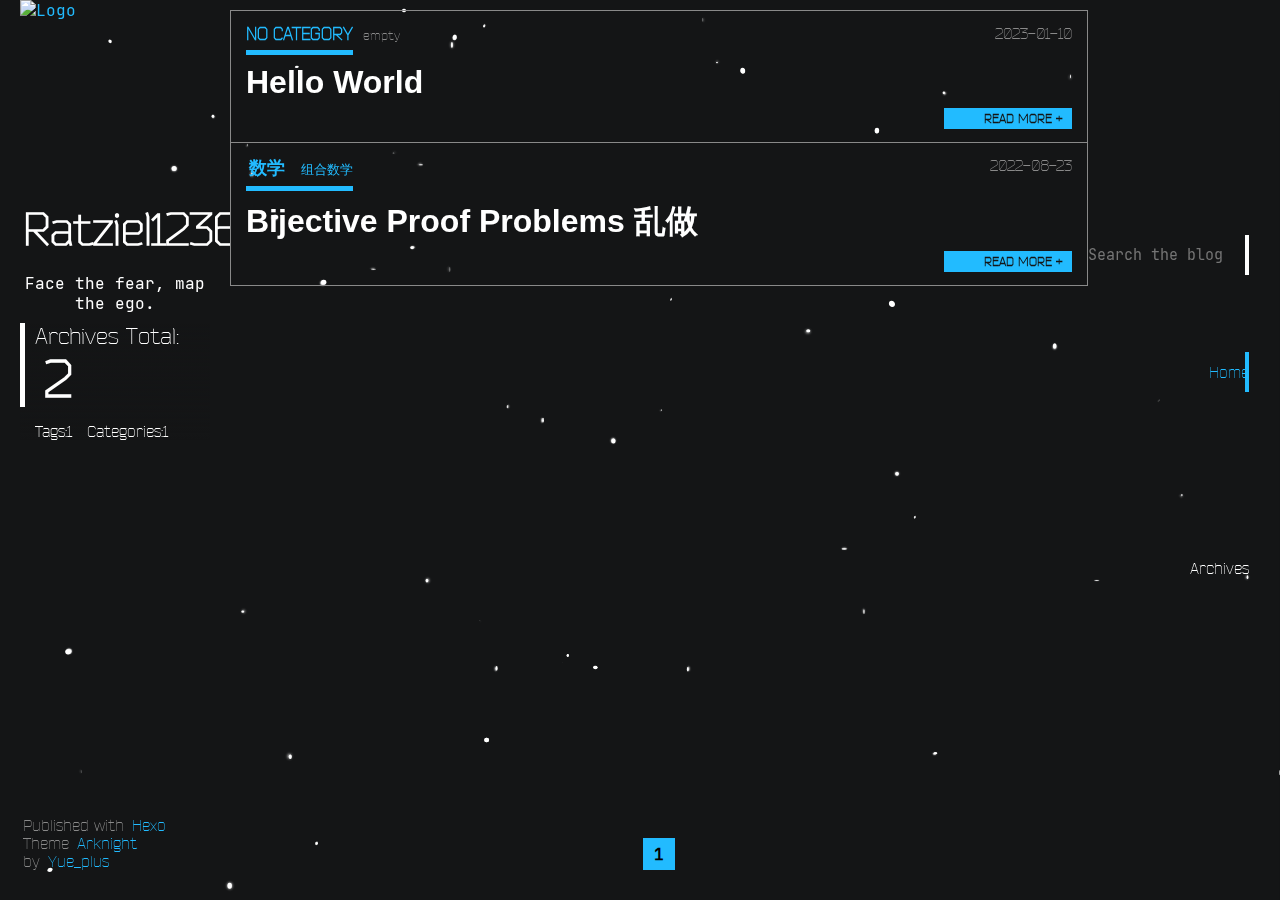
==== index.html @ 7f1cd1ca "Site updated: 2023-01-13 13:35:27" ====
<!DOCTYPE html><html lang="zh"><head><meta charset="UTF-8"><meta name="viewport" content="width=device-width, initial-scale=1.0"><title>『愿您找到那可能性之光。』 | World Slit</title><script>var config = {"root":"/","search":{"preload":false,"activeHolder":"Enter here","blurHolder":"Search the blog","noResult":"Data \"$0\" not found"},"code":{"codeInfo":"$0 - $1 lines","copy":"copy","copyFinish":"copied","expand":"expand"}}</script><link rel="stylesheet" href="https://unpkg.com/@waline/client@v2/dist/waline.css"><script src="//unpkg.com/mermaid@9.2.2/dist/mermaid.min.js"></script><script>mermaid.initialize({
 startOnLoad: true
 , theme: 'dark'
});</script><script src="//cdnjs.cloudflare.com/ajax/libs/mathjax/2.6.1/MathJax.js"></script><script>MathJax.Hub.Config({
 menuSettings: {
   zoom: "None"
 },
 showMathMenu: false,
 jax: ["input/TeX","output/CommonHTML"],
 extensions: ["tex2jax.js"],
 TeX: {
   extensions: ["AMSmath.js","AMSsymbols.js"],
   equationNumbers: {
     autoNumber: "AMS"
   }
 },
 tex2jax: {
   inlineMath: [["\\(", "\\)"]],
   displayMath: [["\\[", "\\]"]]
 }
});</script><link rel="stylesheet" href="/css/arknights.css"><link rel="stylesheet" href="//unpkg.com/@highlightjs/cdn-assets@11.6.0/styles/atom-one-dark-reasonable.min.css"><style>@font-face {
 font-family: BenderLight;
 src: local('Bender'), url("/font/BenderLight.ttf");
}
@font-face {
 font-family: 'JetBrains Mono';
 src: local('JetBrains Mono'), url('/font/JetBrainsMono-Regular.woff2') format('woff2');
}</style><meta name="generator" content="Hexo 5.4.2"><link rel="alternate" href="/atom.xml" title="World Slit" type="application/atom+xml">
</head><body style="background-image:url(https://ak.hypergryph.com/assets/index/images/ak/pc/bk.jpg);"><main><header class="closed"><nav><div class="navBtn hide"><i class="navBtnIcon"><span class="navBtnIconBar"></span><span class="navBtnIconBar"></span><span class="navBtnIconBar"></span></i></div><ol class="navContent"><li class="navItem" id="search-header"><span class="navItemTitle"><input autocomplete="off" autocorrect="off" autocapitalize="none" placeholder="Search the blog" spellcheck="false" maxlength="50" type="text" id="search-input"></span></li><li class="navItem"><a class="navBlock" href="/"><span class="navItemTitle">Home</span></a></li><li class="navItem" matchdata="categories,tags"><a class="navBlock" href="/archives/"><span class="navItemTitle">Archives</span></a></li></ol></nav><div class="search-popup"><div id="search-result"></div></div></header><article><div class="posts"><a class="recent-post" href="/2023/01/10/hello-world/"><div class="recent-info"><span class="categories"><span>NO CATEGORY</span></span><span class="tags"><span>empty</span></span><time datetime="2023-01-10T08:32:57.945Z">2023-01-10</time></div><h1 class="recent-title">Hello World</h1><div class="recent-excerpt"></div><span class="read-more">READ MORE +</span></a><a class="recent-post" href="/2022/08/23/Bijective-Proof-Problems-%E4%B9%B1%E5%81%9A/"><div class="recent-info"><span class="categories"><object><a href="/categories/%E6%95%B0%E5%AD%A6/">数学</a></object></span><span class="tags"><object><a href="/tags/%E7%BB%84%E5%90%88%E6%95%B0%E5%AD%A6/">组合数学</a></object></span><time datetime="2022-08-23T03:18:59.000Z">2022-08-23</time></div><h1 class="recent-title">Bijective Proof Problems 乱做</h1><div class="recent-excerpt"></div><span class="read-more">READ MORE +</span></a></div><div id="paginator"><span class="page-number current">1</span></div></article><aside><div id="aside-top"><div id="about"><a href="/" id="logo"><img src="https://ak.hypergryph.com/assets/index/images/ak/pc/faction/4.png" alt="Logo"></a><h1 id="Dr"><a href="/">Ratziel1236</a></h1><div id="description"><p>Face the fear, map the ego.</p></div></div><div id="aside-block"><section id="total"><a id="total-archives" href="/archives"><span class="total-title">Archives Total:</span><span class="total-number">2</span></a><div id="total-tags"><span class="total-title">Tags:</span><span class="total-number">1</span></div><div id="total-categories"><span class="total-title">Categories:</span><span class="total-number">1</span></div></section></div></div><footer><nobr>Published with <a target="_blank" rel="noopener" href="http://hexo.io">Hexo</a></nobr><wbr><nobr> Theme <a target="_blank" rel="noopener" href="https://github.com/Yue-plus/hexo-theme-arknights">Arknight</a></nobr><wbr><nobr>by <a target="_blank" rel="noopener" href="https://github.com/Yue-plus">Yue_plus</a></nobr></footer></aside></main><canvas id="canvas-dust"></canvas><script src="/js/search.js"></script><script type="module">import { init } from 'https://unpkg.com/@waline/client@v2/dist/waline.mjs';
init({
    el: '#waline',
    serverURL: 'https://waline-test-ok7zvxoc4-ratziel1236.vercel.app',
  });</script><script class="pjax-js">reset=_=>{code.findCode();mermaid.init(undefined, ('.mermaid'));}</script><script src="/js/arknights.js"></script><script>window.addEventListener("load",()=>{reset()})</script></body></html>
---- css/arknights.css ----
aside {
  scrollbar-width: none;
  height: 100vh;
  position: sticky;
  display: flex;
  flex-direction: column;
  justify-content: space-between;
  align-content: stretch;
  overflow-y: auto;
  overflow-x: hidden;
  color: #fff;
  padding: 0 20px;
}
aside::-webkit-scrollbar {
  display: none;
}
aside::-ms-scrollbar {
  display: none;
}
aside h1 {
  font-family: BenderLight, sans-serif;
  margin-top: 0;
}
aside footer {
  color: #898989;
  padding: 0 3px 30px 3px;
  font-family: BenderLight;
}
#logo {
  user-select: none;
  width: 100%;
  height: 5px;
  display: inline-block;
  margin-bottom: 100%;
  padding: 0;
}
#logo img {
  width: 100%;
}
#Dr {
  text-align: center;
}
#Dr a {
  color: #fff;
}
#total {
  margin: 10px 0;
  font-family: BenderLight;
}
#total div {
  display: inline-block;
}
#total-archives {
  color: #fff;
  box-sizing: border-box;
  width: 100%;
  border-left: 5px solid #fff;
  padding: 0 0 0 10px;
  display: inline-block;
  transition: 1s;
}
#total-archives .total-title {
  font-size: 23px;
  display: block;
}
#total-archives .total-number {
  font-weight: bolder;
  font-size: 52px;
  padding: 0 10px;
  transition: 0.8s;
}
@media (min-width: 769px) {
  #total-archives:hover {
    border-color: #2bf;
    background-color: rgba(255,255,255,0.1);
  }
  #total-archives:hover .total-number {
    color: #2bf;
  }
}
#total-tags,
#total-categories {
  margin: 15px 0 0 15px;
}
#aside-block {
  margin-top: 10px;
  background: linear-gradient(rgba(20,21,22,0.8), rgba(0,0,0,0));
}
#aside-block #total-archives .total-number {
  letter-spacing: 2px;
}
@media (min-width: 769px) {
  #aside-block:hover h1 {
    background-color: #2bf;
  }
}
#aside-block h1 {
  transition: 1s;
  color: #000;
  background-color: #fff;
  margin: 0;
  padding: 0 10px;
  font-size: medium;
}
#description p {
  margin: unset;
  text-align: center;
}
html,
body,
a,
button,
input,
textarea {
  cursor: url("[data-uri]") 3 3, default;
}
html,
body {
  position: static;
}
#cursor-outer {
  z-index: 65536;
  position: fixed;
  transform: translate3d(-50%, -50%, 0px);
  height: 36px;
  width: 36px;
  border: 1px solid #ccc;
  border-radius: 50%;
  pointer-events: none;
  transition: background-color 0.3s, width 0.3s, height 0.3s;
}
#cursor-effect {
  z-index: 65535;
  position: fixed;
  transform: translate3d(-50%, -50%, 0px) scale(0);
  height: 80px;
  width: 80px;
  border: 4px solid #ccc;
  border-radius: 50%;
  opacity: 0;
  pointer-events: none;
}
main {
  -ms-scrollbar-base-color: rgba(255,238,34,0.267);
  -ms-scrollbar-track-color: rgba(255,238,34,0.133);
  scrollbar-color: #fe2 #69620a;
  scrollbar-width: thin;
  scrollbar-gutter: stable;
}
@media (min-width: 769px) {
  ::-webkit-scrollbar {
    width: 6px;
    height: 6px;
  }
  ::-webkit-scrollbar-thumb {
    background-color: rgba(255,238,34,0.267);
    border-radius: 0.25em;
  }
  ::-webkit-scrollbar-track {
    background-color: rgba(255,238,34,0.133);
  }
  ::-webkit-scrollbar-thumb:hover {
    background-color: rgba(255,238,34,0.667);
  }
  ::-webkit-scrollbar-thumb:window-inactive {
    background-color: rgba(255,238,34,0.133);
  }
}
body {
  margin: 0;
  color: #c4c4c4;
  background-color: #141516;
  background-attachment: fixed;
  background-position: 50% 0;
  background-repeat: no-repeat;
  background-size: cover;
  font-family: "JetBrains Mono", 'Microsoft YaHei', '\5b8b\4f53', sans-serif;
}
h1,
h2,
h3,
h4,
h5,
h6 {
  color: #fff;
  margin-block-start: 0.33em;
  margin-block-end: 0.23em;
  padding-top: 0.2em;
  padding-bottom: 0.2em;
}
#post-content h1,
#post-content h2,
#post-content h3,
#post-content h4,
#post-content h5,
#post-content h6 {
  border-bottom: rgba(137,137,137,0.4) solid 1px;
  display: flex;
}
#post-content h1 {
  font-size: 1.75em;
}
#post-content h2 {
  font-size: 1.6em;
}
#post-content h3 {
  font-size: 1.45em;
}
#post-content h4 {
  font-size: 1.3em;
}
#post-content h5 {
  font-size: 1.15em;
}
#post-content h6 {
  font-size: 1em;
}
p {
  overflow: visiable;
}
a {
  text-decoration: none;
}
a,
:is(strong,
em)>a {
  color: #2bf;
  padding: 0 3px;
  transition: color 0.3s, background-color 0.3s, line-height 0.3s, padding 0.3s, border 0.3s, opacity 0.3s;
}
@media (min-width: 769px) {
  a:hover,
  :is(strong:hover,
  em)>a:hover {
    color: #000;
    background-color: #2bf;
  }
  a:active,
  :is(strong:active,
  em)>a:active {
    color: #000;
    background-color: #fe2;
  }
}
time {
  font-family: BenderLight;
}
code,
pre {
  font-family: "JetBrains Mono";
}
code {
  margin: 0 !important;
  background-color: rgba(255,255,255,0.1);
  padding: 0 3px !important;
}
pre {
  margin: 6px 0;
  background-color: transparent;
}
kbd {
  color: #000;
  background-color: #fe2;
  box-shadow: 0 0.12em #ba2;
  margin: 0 2px;
  border-radius: 2px;
  padding: 0 3px;
  font-family: "JetBrains Mono";
}
em {
  font-family: Times, "Times New Roman", 'FangSong', 'SimSun', serif;
}
strong em,
em strong {
  font-family: "JetBrains Mono", 'Microsoft YaHei', '\5b8b\4f53', sans-serif;
}
:not(a)>:is(strong,
em) {
  color: #fff;
}
:not(a)>:is(strong em,
em strong) {
  color: #c0392b;
}
blockquote {
  border-left: #2bf solid 5px;
  padding: 3px 20px;
  background-color: rgba(255,255,255,0.05);
  transition: 0.3s;
}
blockquote blockquote {
  margin: 0;
  padding-right: 0;
}
blockquote:hover {
  background-color: rgba(255,255,255,0.1);
}
ol {
  overflow: auto;
}
li {
  margin-block-start: 0.2em;
  margin-block-end: 0.2em;
}
li blockquote {
  margin: 0;
  padding-right: 0;
}
table {
  border: 0;
  border-collapse: collapse;
}
table th {
  color: #000;
  background-color: #fff;
  border: #fff solid 1px;
  padding: 0 10px;
}
table td {
  padding: 0px 8px;
  border: #2bf solid 1px;
}
table td:hover {
  background-color: rgba(34,187,255,0.1);
}
input {
  cursor: url("[data-uri]") 3 3, text;
  user-select: none;
  font-family: "JetBrains Mono", 'Microsoft YaHei', '\5b8b\4f53', sans-serif;
}
.text-title,
.text-content {
  height: 18px;
  line-height: 18px;
  color: #000;
  padding: 0 5px;
  font-size: small;
  font-family: sans-serif;
  display: inline-block;
}
.text-title {
  background-color: #2bf;
}
.text-content {
  margin: 0 10px 0 0;
  padding: 0 28px 0 5px;
  background-color: #fff;
}
.gutter pre {
  margin: 6px 0;
  padding-top: 5px;
}
.code pre {
  margin: 6px 0;
}
.hljs span {
  line-height: 0;
}
.code-icon {
  display: inline-block;
  width: 20px;
  height: 20px;
}
.code-icon::before {
  content: '>';
  margin: 5px;
}
.highlight.open .code-box {
  transition: 0.5s cubic-bezier(0.5, 0, 1, 0);
  max-height: 10000px;
}
.highlight.open .code-header .code-space {
  display: none;
}
.highlight.open .code-header .code-icon {
  transform: rotate(90deg);
  transition: transform 0.2s ease;
}
.highlight.fold .code-box {
  transition: 0.5s cubic-bezier(0, 1, 0, 1) -0.1s;
  max-height: 0;
}
.highlight.fold .code-header .code-copy {
  display: none;
}
.highlight.fold .code-header .code-icon {
  transition: transform 0.2s ease;
}
.highlight {
  margin: 1em 10px;
  overflow-x: hidden;
}
.code-box {
  overflow-y: hidden;
  max-height: 0;
}
.code-header {
  user-select: none;
  background-color: rgba(255,255,255,0.2);
  display: flex;
  justify-content: space-between;
}
.code-header .code-title {
  color: #fff;
  margin: 7px 8px;
}
.code-header .code-header-tail {
  align-self: center;
}
.code-header .code-header-tail .code-space {
  line-height: 35px;
  padding-right: 14px;
  font-size: 12px;
}
.code-header .code-header-tail .code-copy {
  margin: 0px 4px;
  padding: 7px 9px;
  display: inline-block;
  line-height: 1;
  text-decoration: none;
  white-space: nowrap;
  border: 1px solid #fff;
  border-radius: 5px;
  background-color: rgba(255,255,255,0.05);
  color: #fff;
  outline: none;
  font-size: 0.75em;
}
@media (min-width: 769px) {
  .code-header .code-header-tail .code-copy:hover {
    border: 1px solid #fe2;
    color: #fe2;
    transition: 0.3s;
  }
}
@media (max-width: 768px) {
  .code-header .code-header-tail .code-copy:active {
    border: 1px solid #fe2;
    color: #fe2;
    transition: 0.3s;
  }
}
.code-header .code-header-tail .copied {
  border: 1px solid #fe2;
  color: #fe2;
  transition: 0.3s;
}
table td {
  border: 0;
}
table code {
  padding: 0 8px 5px 8px;
  background-color: transparent !important;
}
table .gutter {
  position: sticky;
  color: #000;
  text-align: right;
  background-color: #2bf;
  left: 0;
  padding: 0 8px 5px 8px;
}
table .gutter,
table .gutter pre,
table .gutter span {
  user-select: none;
  pointer-events: none;
}
table .code {
  width: 100%;
  background-color: rgba(255,255,255,0.05);
  transition: 0.3s;
}
@media (min-width: 769px) {
  table .code:hover {
    background-color: rgba(255,255,255,0.1);
  }
}
.mermaid {
  margin: 10px 0;
  padding: 10px;
  text-align: center;
}
header {
  pointer-events: none;
  top: 0;
  z-index: 15;
  height: 100%;
  font-family: BenderLight;
  display: inline;
  position: sticky;
}
@media (max-width: 1023px) {
  :not(.up,
  .moving)>header {
    clip-path: polygon(0 0, 0 100%, 100% 100%, 100% 0);
  }
}
nav {
  position: relative;
  height: 100%;
  white-space: nowrap;
  scroll-width: none;
  overflow: auto;
}
nav::-webkit-scrollbar {
  display: none;
}
nav::-ms-scrollbar {
  display: none;
}
nav li {
  display: block;
}
.navBlock {
  transition: unset;
  position: relative;
  height: 40px;
  line-height: 40px;
  padding: 0 12px;
  display: inline-block;
  padding: 4.857142857142857em 0;
  width: 100%;
}
.navBlock:active {
  background: unset;
}
.navBtn {
  transition: transform 0.3s;
  pointer-events: all;
  display: block;
  position: absolute;
  top: 1em;
  font-size: 2em;
  z-index: 10;
}
.navBtnIcon {
  z-index: 10;
  width: 1em;
  height: 1em;
  display: block;
  position: relative;
}
.navBtnIconBar {
  position: absolute;
  top: 50%;
  width: 1em;
  height: 0.1em;
  background-color: #d4d8dd;
  text-indent: 101%;
  white-space: nowrap;
  overflow: hidden;
  transition: transform ease-in-out 0.3s;
}
.navBtnIconBar:nth-child(1) {
  left: 0;
  transform: translate(0, -350%);
}
.navBtnIconBar:nth-child(2) {
  left: 0;
  transform: translate(0, -50%);
}
.navBtnIconBar:nth-child(3) {
  right: 0;
  transform: translate(0, 250%);
}
.expanded .navBtnIconBar:nth-child(1) {
  transform: translate(0, -50%) rotateZ(45deg) scaleX(0.5) translate(-50%);
}
.expanded .navBtnIconBar:nth-child(3) {
  transform: translate(0, -50%) rotateZ(45deg) scaleX(0.5) translate(50%);
}
.expanded .navBtnIconBar:nth-child(2) {
  transform: translate(0, -50%) rotateZ(-45deg);
}
.navContent {
  overflow: visible;
  margin: unset;
  min-height: 100%;
  height: fit-content;
  display: flex;
  flex-direction: column;
  justify-content: center;
  position: relative;
  padding: 0;
  box-sizing: border-box;
  pointer-events: all;
}
.navItem {
  overflow: visible;
  position: relative;
  margin: unset;
  transition: 0.6s;
}
@media (max-width: 1023px) {
  .navItem .navItemTitle::after {
    content: "";
    display: block;
    width: 100%;
    position: absolute;
  }
}
.navItem .navItemTitle {
  transition: 0.3s;
  width: 100%;
  overflow-wrap: break-word;
  white-space: normal;
  position: relative;
  display: block;
}
.active>:is(a,
.active .navBlock)>.navItemTitle,
.active>.navItemTitle {
  color: #2bf;
}
.active>:is(a::after,
.active .navBlock)>.navItemTitle::after,
.active>.navItemTitle::after {
  content: "";
  display: block;
  color: #2bf;
  border-color: #2bf;
  width: 100%;
  position: absolute;
  left: 0;
}
.navItemList {
  overflow: visible;
  display: none;
  top: 0;
  text-align: left;
  padding: 0;
}
.navItemList .navItem {
  min-width: max-content;
  box-sizing: border-box;
  margin: 0;
}
.navItemList .navItem a {
  min-width: max-content;
  padding: 0;
  display: block;
  width: 100%;
  line-height: 40px;
}
@media (max-width: 768px) {
  header {
    left: 0;
  }
  header .navContent {
    padding-left: 0;
  }
  .navItem {
    padding-left: 2.5em;
  }
}
@media (max-width: 1023px) {
  header {
    width: 428px;
    max-width: 100%;
    position: fixed;
  }
  nav {
    max-width: 428px;
    height: max-content;
    min-height: 100vh;
  }
  .navBtn {
    left: 1em;
  }
  .navContent {
    overflow-y: auto;
    transform: translateX(-100%);
    width: 100%;
    padding: 4.5em 2.5em 2em;
    transition: transform 0.6s;
    background-color: rgba(0,0,0,0.88);
    height: 100vh;
  }
  .navBlock {
    box-sizing: border-box;
    align-items: flex-end;
    padding: 2px 2em;
    border-bottom: 1px solid rgba(57,57,57,0.5);
    height: 100%;
  }
  .navBlock:hover {
    background-color: unset;
  }
  .navItemTitle {
    color: #fff;
    padding-bottom: 7px;
  }
  .navItemTitle::after {
    height: 0;
    border-bottom: 2px solid #fff;
    bottom: 0;
    right: 0;
  }
  .active>:is(a,
  .navBlock)>.navItemTitle::after {
    border-color: #2bf;
  }
  .expanded .navContent {
    transform: translateX(0%);
  }
  .navItemList {
    width: 100%;
  }
  .navItemList>.navItem {
    padding-left: 1em;
    width: calc(100% - 1em);
  }
  .navItemTitle:not(:only-child)::before {
    content: '>';
    margin: 0 5px;
  }
  .expanded>.navItemList,
  .expanded>.navBlock>.navItemList {
    margin-top: 6px;
    display: block;
  }
  .expanded>.navItemList>.navItemList,
  .expanded>.navBlock>.navItemList>.navItemList {
    box-sizing: border-box;
    display: inline-block;
    width: max-content;
    min-width: 100%;
    margin: 0;
  }
  .expanded>.navItemTitle:not(:only-child)::before,
  .expanded>.navBlock>.navItemTitle:not(:only-child)::before {
    content: '▽';
    color: #2bf;
  }
}
@media (min-width: 1024px) {
  header {
    width: 180px;
  }
  .navBtn {
    display: none;
  }
  .navBlock:hover {
    background-color: unset;
  }
  .navItemTitle {
    color: #fff;
  }
  .navItemTitle::after {
    height: 100%;
    top: 0;
    box-sizing: border-box;
  }
  .navItemList {
    width: max-content;
    min-width: 100px;
    position: absolute;
    background-color: #000;
  }
  .navItemList .navItem {
    width: 100%;
    padding: 0;
  }
  .navItemList .navItem .navItemTitle {
    box-sizing: border-box;
    color: #2bf;
  }
  .navItemList .navItem a:hover .navItemTitle {
    color: #000;
  }
  .navItemList .navItem:hover>.navItemTitle {
    background-color: #2bf;
    color: #000;
  }
  .navBlock:hover,
  .navItem:hover {
    display: block;
  }
  .navBlock:hover>.navItemList,
  .navItem:hover>.navItemList {
    box-sizing: border-box;
    display: inline-block;
    width: max-content;
    min-width: 100%;
    margin: 0;
  }
}
@media (min-width: 1440px) {
  header {
    width: 240px;
  }
  .navItem {
    width: 150px;
  }
}
@media (min-width: 1920px) {
  header {
    width: 310px;
  }
}
#canvas-dust {
  z-index: -65536;
  pointer-events: none;
  position: fixed;
  top: 0;
  left: 0;
}
@media (max-width: 1023px) {
  #search-header {
    transition: unset;
    width: calc(100% - 6.5em);
    max-width: 284px;
  }
  .search .navItem:not(#search-header) {
    transform: translateX(-100%);
  }
  .up #search-header,
  .up .search #search-header {
    width: 200px;
    animation: get-in-right 0.6s;
    transform: translateX(100vw);
    position: fixed;
    top: 0;
  }
  .up #search-header input,
  .up .search #search-header input {
    animation: none;
  }
  .up .search-popup,
  .up .search .search-popup {
    left: unset;
    transform: translateX(100%);
    top: 53px;
    height: calc(100vh - 53px);
    background-color: rgba(20,21,22,0.95);
  }
  .up .search-popup.open,
  .up .search .search-popup.open {
    transform: translateX(0);
  }
  .down.moving :not(.expanded)>nav>ol>#search-header {
    animation: get-out-up 0.6s -0.05s;
  }
  .search-popup {
    left: 0;
    right: 0;
    transform: translateX(-100%);
  }
  .search-popup.open {
    transform: translateX(0%);
  }
}
@media (max-width: 1023px, min-width 769px) {
  :is(.up,
  .up .search) #search-header {
    right: 200px;
  }
}
@media (max-width: 768px) {
  nav #search-header {
    padding-left: 4.5em;
    padding-right: 2em;
  }
  .up #search-header {
    right: 0;
  }
}
@media (min-width: 769px) {
@-moz-keyframes get-out-up {
    0% {
      top: 0;
      right: 200px;
      width: 200px;
      position: fixed;
      transform: translateX(100vw);
    }
    100% {
      top: -80px;
      right: 200px;
      width: 200px;
      position: fixed;
      transform: translateX(100vw);
    }
}
@-webkit-keyframes get-out-up {
    0% {
      top: 0;
      right: 200px;
      width: 200px;
      position: fixed;
      transform: translateX(100vw);
    }
    100% {
      top: -80px;
      right: 200px;
      width: 200px;
      position: fixed;
      transform: translateX(100vw);
    }
}
@-o-keyframes get-out-up {
    0% {
      top: 0;
      right: 200px;
      width: 200px;
      position: fixed;
      transform: translateX(100vw);
    }
    100% {
      top: -80px;
      right: 200px;
      width: 200px;
      position: fixed;
      transform: translateX(100vw);
    }
}
@keyframes get-out-up {
    0% {
      top: 0;
      right: 200px;
      width: 200px;
      position: fixed;
      transform: translateX(100vw);
    }
    100% {
      top: -80px;
      right: 200px;
      width: 200px;
      position: fixed;
      transform: translateX(100vw);
    }
}
}
@media (max-width: 768px) {
@-moz-keyframes get-out-up {
    0% {
      top: 0;
      right: 0;
      width: 200px;
      position: fixed;
      transform: translateX(100vw);
    }
    100% {
      top: -80px;
      right: 0;
      width: 200px;
      position: fixed;
      transform: translateX(100vw);
    }
}
@-webkit-keyframes get-out-up {
    0% {
      top: 0;
      right: 0;
      width: 200px;
      position: fixed;
      transform: translateX(100vw);
    }
    100% {
      top: -80px;
      right: 0;
      width: 200px;
      position: fixed;
      transform: translateX(100vw);
    }
}
@-o-keyframes get-out-up {
    0% {
      top: 0;
      right: 0;
      width: 200px;
      position: fixed;
      transform: translateX(100vw);
    }
    100% {
      top: -80px;
      right: 0;
      width: 200px;
      position: fixed;
      transform: translateX(100vw);
    }
}
@keyframes get-out-up {
    0% {
      top: 0;
      right: 0;
      width: 200px;
      position: fixed;
      transform: translateX(100vw);
    }
    100% {
      top: -80px;
      right: 0;
      width: 200px;
      position: fixed;
      transform: translateX(100vw);
    }
}
}
@-moz-keyframes get-in {
  0% {
    transform: translateX(-100%);
  }
  100% {
    transform: translateX(0);
  }
}
@-webkit-keyframes get-in {
  0% {
    transform: translateX(-100%);
  }
  100% {
    transform: translateX(0);
  }
}
@-o-keyframes get-in {
  0% {
    transform: translateX(-100%);
  }
  100% {
    transform: translateX(0);
  }
}
@keyframes get-in {
  0% {
    transform: translateX(-100%);
  }
  100% {
    transform: translateX(0);
  }
}
@-moz-keyframes get-out {
  0% {
    width: 180%;
  }
  100% {
    width: 100%;
  }
}
@-webkit-keyframes get-out {
  0% {
    width: 180%;
  }
  100% {
    width: 100%;
  }
}
@-o-keyframes get-out {
  0% {
    width: 180%;
  }
  100% {
    width: 100%;
  }
}
@keyframes get-out {
  0% {
    width: 180%;
  }
  100% {
    width: 100%;
  }
}
#search-header {
  position: relative;
}
#search-header input {
  box-sizing: border-box;
  color: #fff;
  position: relative;
  font-size: 15px;
  height: 40px;
  background-color: unset;
  border: unset;
  outline: none;
  width: 100%;
}
#search-header input::placeholder {
  transition: 0.3s;
}
.moved .navItem {
  animation: get-in 0.6s;
}
#search-header .navItemTitle {
  overflow: hidden;
}
#search-header .navItemTitle:hover {
  margin: unset;
}
#search-header .navItemTitle::after {
  display: block;
  content: "";
  position: absolute;
}
.search {
  transition: 0.6s;
}
.search #search-header {
  transition: 0.6s;
  position: absolute;
  top: 40px;
  transform: unset;
}
.search #search-header input {
  animation: get-out 0.6s;
}
@media (max-width: 1023px) {
  .search #search-header {
    top: 38px;
  }
  #search-header {
    padding: 6px 2em;
  }
  #search-header input {
    padding: unset;
  }
}
@media (min-width: 1024px) {
  .search-popup {
    background-color: rgba(20,21,22,0.95);
  }
  #search-header .navItemTitle::after {
    width: 0;
    transition: 0.3s;
    z-index: -1;
  }
  #search-header .navItemTitle:hover input::placeholder {
    transition: 0.3s;
    color: #000;
  }
  #search-header .navItemTitle:hover::after {
    transition: 0.3s;
    width: 100%;
    background-color: #2bf;
  }
}
.search-popup {
  scrollbar-width: thin;
  pointer-events: all;
  height: calc(100% - 90px);
  z-index: 20;
  transition: transform 0.6s;
  position: fixed;
  top: 90px;
  overflow-wrap: anywhere;
  width: 32%;
  padding: 0 0 0 1px;
  overflow-y: auto;
}
@media (max-width: 1023px) {
  .search-popup {
    width: 428px;
    max-width: 100%;
  }
}
#loading {
  font-family: 'JetBrains Mono';
  display: flex;
  justify-content: center;
}
#loading div {
  display: inline-block;
}
#loading p {
  animation: 2s loading infinite steps(4, jump-none);
  overflow-wrap: normal;
  overflow: hidden;
  display: table-caption;
}
#search-result {
  width: 100%;
}
#search-result .recent-post {
  font-family: 'JetBrains Mono';
  margin: 0;
  padding: 8px;
  border: none;
  border-top: 1px solid rgba(255,255,255,0.1);
  border-bottom: 1px solid rgba(255,255,255,0.1);
  overflow: hidden;
}
#search-result .recent-post p {
  margin: 0.5em;
  max-height: 40px;
  overflow: hidden;
}
#search-result .recent-post b {
  color: #fff;
}
#search-result .recent-post:hover .search-keyword {
  color: #fe2;
  transition: 0.3s;
  background-color: unset;
}
#search-result .recent-post .search-keyword {
  background-color: #2bf;
  color: #fff;
}
#search-result .recent-post .search-result-title {
  font-size: 1.1em;
}
#no-result p {
  text-align: center;
}
.blur article,
.blur aside,
.blur #canvas-dust {
  filter: blur(0.8px);
}
@-moz-keyframes loading {
  0% {
    width: calc(100% - 1.5em);
  }
  100% {
    width: 100%;
  }
}
@-webkit-keyframes loading {
  0% {
    width: calc(100% - 1.5em);
  }
  100% {
    width: 100%;
  }
}
@-o-keyframes loading {
  0% {
    width: calc(100% - 1.5em);
  }
  100% {
    width: 100%;
  }
}
@keyframes loading {
  0% {
    width: calc(100% - 1.5em);
  }
  100% {
    width: 100%;
  }
}
@media (min-width: 769, max-width 1023px) {
  .search-popup {
    left: 212px;
  }
}
@media (min-width: 1024px) {
  .search .navItem:not(#search-header) {
    transform: translateX(100%);
  }
  .search-popup {
    right: 0;
    transform: translateX(100%);
  }
  .search-popup.open {
    transform: translateX(0);
  }
  .search-popup.open {
    transform: translateX(0);
  }
  #search-header input {
    padding: 0 10px 0 0;
  }
  #search-header .navItemTitle {
    padding-left: 10px;
    right: 10px;
  }
  #search-header .navItemTitle:hover::after {
    border-color: #2bf;
  }
  #search-header .navItemTitle::after {
    border-right: 4px solid #fff;
    right: 0;
  }
@-moz-keyframes get-in {
    0% {
      transform: translateX(100%);
    }
    100% {
      transform: translateX(0);
    }
}
@-webkit-keyframes get-in {
    0% {
      transform: translateX(100%);
    }
    100% {
      transform: translateX(0);
    }
}
@-o-keyframes get-in {
    0% {
      transform: translateX(100%);
    }
    100% {
      transform: translateX(0);
    }
}
@keyframes get-in {
    0% {
      transform: translateX(100%);
    }
    100% {
      transform: translateX(0);
    }
}
@-moz-keyframes get-out {
    0% {
      width: 180%;
      right: 80%;
    }
    100% {
      width: 100%;
      right: 0;
    }
}
@-webkit-keyframes get-out {
    0% {
      width: 180%;
      right: 80%;
    }
    100% {
      width: 100%;
      right: 0;
    }
}
@-o-keyframes get-out {
    0% {
      width: 180%;
      right: 80%;
    }
    100% {
      width: 100%;
      right: 0;
    }
}
@keyframes get-out {
    0% {
      width: 180%;
      right: 80%;
    }
    100% {
      width: 100%;
      right: 0;
    }
}
}
@media (max-width: 1023px) {
  #search-header {
    padding-right: 4.5em;
  }
}
aside {
  order: -1;
}
header {
  order: 1;
}
@media (min-width: 769px) {
  header {
    left: 212px;
  }
  .navBtn {
    left: 1em;
  }
  aside {
    left: 0;
  }
}
@media (min-width: 992px, max-width 1919px) {
  aside {
    padding: 0 15px 0 25px;
  }
}
@media (min-width: 1024px) {
  header {
    left: unset;
    right: 0;
  }
  .navContent {
    align-items: flex-end;
    margin: 0 0 1.5em 0;
    transform: unset;
  }
  .navItem {
    padding-right: 1.2em;
  }
  .navBlock .navItemTitle::after {
    border-right: 4px solid;
  }
  .navBlock:hover::after {
    content: "";
    height: 100%;
    width: 100%;
    position: absolute;
    top: 0;
    right: 2em;
  }
  .navBlock:hover .navItemTitle {
    margin-left: -1em;
  }
  .navBlock>.navItemList {
    right: calc(100% + 2em);
  }
  .navItemList {
    right: 100%;
  }
  .navItemList .navItem {
    padding-left: 1px;
  }
  .navItemList .navItemTitle {
    padding-right: 0.8em;
    padding-left: 0.5em;
  }
  .navItemList>.navItem>.navItemTitle:hover {
    padding-right: 1.8em;
  }
}
@media (min-width: 1440px) {
  .navItem {
    padding-right: 2.25em;
  }
  aside {
    margin-right: 10px;
  }
}
@media (min-width: 1920px) {
  .navItem {
    padding-right: 5.25em;
  }
  article {
    margin: 0 2.5%;
  }
}
@media (min-width: 769px) and (max-width: 1023px) {
  article {
    margin-right: 5%;
  }
  .navContent {
    padding-right: 0;
    transform: translateX(-100%);
  }
  .navItem {
    padding-right: 2.5em;
  }
}
@media (max-width: 1023px) {
  .hide.navBtn {
    transform: translateY(-2em);
  }
  :is(.moving,
  .up) nav {
    overflow: visible;
  }
  .moving {
    pointer-events: none;
  }
  .moving .search-header,
  .moving .search-popup {
    transition: unset;
  }
  .moving .navContent {
    overflow: visible;
  }
  .up article {
    margin-top: 50px;
  }
  .up .closed .navBtn {
    transform: translateY(-0.5em);
  }
  .up .closed .navContent {
    overflow: visible;
  }
}
@-moz-keyframes get-in-right {
  0% {
    transform: translateX(calc(100vw + 100%));
  }
  100% {
    transform: translateX(100vw);
  }
}
@-webkit-keyframes get-in-right {
  0% {
    transform: translateX(calc(100vw + 100%));
  }
  100% {
    transform: translateX(100vw);
  }
}
@-o-keyframes get-in-right {
  0% {
    transform: translateX(calc(100vw + 100%));
  }
  100% {
    transform: translateX(100vw);
  }
}
@keyframes get-in-right {
  0% {
    transform: translateX(calc(100vw + 100%));
  }
  100% {
    transform: translateX(100vw);
  }
}
@media (max-width: 768px) {
  main {
    padding: 0 12px;
  }
  article {
    border: none;
    width: 100%;
    max-height: none;
  }
  article #post-bg {
    margin: 0;
    padding: 10px 10px 0 10px;
  }
  .highlight,
  blockquote {
    margin: 1em 0;
  }
  aside {
    position: static;
    width: 100%;
    height: auto;
    padding: 0;
  }
  aside h1 {
    font-size: xx-large;
    text-align: center;
    margin: 0;
  }
  aside footer {
    text-align: center;
    padding: 10px 0;
    position: static;
  }
  #paginator {
    margin: 20px 0 0 0;
  }
  #paginator a,
  #paginator span {
    margin: 5px 5px 0 0;
  }
  #post-index {
    margin: 0;
  }
  #logo {
    height: 0;
    margin: 0;
  }
  #logo img {
    opacity: 0.05;
    position: fixed;
    bottom: -50px;
    left: -46%;
    pointer-events: none;
  }
  #total {
    text-align: center;
    margin: 0;
  }
  #total .total-title {
    font-size: medium;
  }
  #total .total-number {
    font-size: large;
  }
  #total-archives {
    width: auto;
  }
  #total-archives .total-title {
    display: inline-block;
  }
  #to-index {
    bottom: 56px;
  }
  #to-top {
    bottom: 16px;
  }
  #post-index {
    margin: 16px 10px 0 10px;
  }
  #archive-flex {
    flex-direction: column;
  }
  #archive-aside {
    order: 1;
  }
  #Categories {
    margin: 10px;
  }
  #cursor-container {
    display: none;
  }
  #Archives {
    margin: 0;
  }
  #Archives time {
    color: #fff;
    padding: 0;
  }
  #Archives .control {
    width: 55px;
  }
}
@media (min-width: 769px) {
  main {
    display: flex;
  }
  article {
    width: calc(95% - 212px);
  }
  #to-index {
    display: none;
  }
  aside {
    top: 0;
    width: 170px;
  }
  aside h1 {
    font-size: xx-large;
  }
  aside a img {
    transition: background-color 1s;
  }
  aside a img:hover {
    background-color: rgba(255,255,255,0.1);
  }
  #description p {
    font-size: small;
  }
  #archive-aside {
    position: sticky;
    max-width: 36%;
  }
}
@media (min-width: 1024px) {
  article {
    width: calc(100% - 412px);
  }
  aside {
    width: 190px;
  }
  aside h1 {
    font-size: 45px;
  }
  #description p {
    font-size: medium;
  }
}
@media (min-width: 1440px) {
  article {
    width: calc(100% - 520px);
  }
  aside {
    width: 230px;
  }
  aside h1 {
    font-size: 50px;
  }
  #total-archives .total-title {
    font-size: 36px;
  }
  #total-archives .total-number {
    font-size: 48px;
  }
  #total-tags,
  #total-categories {
    font-size: 23px;
  }
  .recent-post img {
    width: 90%;
    margin: 0 auto;
    display: block;
    position: relative;
  }
}
@media (min-width: 1920px) {
  article {
    width: calc(95% - 630px);
  }
  aside {
    width: 270px;
  }
  aside h1 {
    font-size: 55px;
  }
  #total-archives .total-title {
    font-size: 37px;
  }
  #total-archives .total-number {
    font-size: 48px;
  }
  #total-tags,
  #total-categories {
    font-size: 28px;
  }
  .search-pop-overlay .popup {
    left: 65%;
  }
  .recent-post img {
    width: 80%;
  }
}
#archive-flex {
  width: 100%;
  height: fit-content;
  min-height: 600px;
  padding-bottom: 30px;
  box-sizing: border-box;
  display: flex;
  justify-content: stretch;
  position: relative;
}
#archive-aside {
  top: 10px;
  height: 100%;
  display: flex;
  order: -1;
  flex-grow: 1;
  flex-direction: column;
}
#Archives,
#Categories,
#Tags {
  margin: 0 10px;
  background-color: rgba(20,21,22,0.8);
  overflow-y: auto;
}
#Archives,
#Categories,
#Tags,
#Archives h1,
#Categories h1,
#Tags h1 {
  transition: 0.3s;
}
#Archives h1,
#Categories h1,
#Tags h1 {
  margin: 0;
  padding: 0 15px;
  color: #000;
  background-color: #fff;
  font-size: medium;
  font-family: BenderLight;
}
@media (min-width: 769px) {
  #Archives:hover,
  #Categories:hover,
  #Tags:hover,
  #Archives:target,
  #Categories:target,
  #Tags:target {
    background-color: rgba(255,255,255,0.05);
  }
  #Archives:hover h1,
  #Categories:hover h1,
  #Tags:hover h1,
  #Archives:target h1,
  #Categories:target h1,
  #Tags:target h1 {
    background-color: #2bf;
  }
}
#Archives {
  flex-grow: 5;
  position: relative;
}
#Archives h2 {
  margin: 10px 0;
  font-size: large;
}
#Archives h2:before {
  content: '';
  display: inline-block;
  width: 5px;
  height: 15px;
  margin-right: 5px;
  background-color: #fe2;
}
#Archives time {
  color: #fff;
  padding: 0 0 0 20px;
}
.categories,
.tags {
  display: inline-block;
}
#Archives-bg {
  box-sizing: border-box;
  padding: 10px;
  padding-bottom: 72px;
}
#Categories {
  height: 50%;
  flex-grow: 1;
  margin-bottom: 20px;
}
#Tags {
  height: 100%;
  flex-grow: 1;
}
#navigation a {
  width: 100%;
  display: inline-block;
  padding: 6px 0;
  font-size: x-large;
  font-weight: 900;
  font-family: BenderLight;
  text-align: center;
}
.control-archive {
  width: 75px;
  display: inline-block;
}
.control-long {
  width: 115px;
  display: inline-block;
}
main {
  height: 100vh;
  width: 100vw;
  overflow: auto;
  overflow: overlay;
  box-sizing: border-box;
}
article {
  transition: margin 0.3s;
  transform: translateZ(0);
  box-sizing: border-box;
  position: relative;
  min-height: calc(100vh - 10px);
  height: fit-content;
  padding-top: 10px;
  min-width: 1px;
}
article #post-content p,
article .recent-excerpt p {
  line-height: 150%;
}
.posts {
  width: 100%;
  padding-bottom: 72px;
}
.recent-post {
  color: #898989;
  display: block;
  margin-bottom: -1px;
  border: 1px solid #898989;
  padding: 13px 15px;
  transition: 0.3s;
}
.recent-post .recent-info::after {
  transition: 0.3s;
}
.recent-post object h1,
.recent-post object h2,
.recent-post object h3,
.recent-post object h4,
.recent-post object h5,
.recent-post object h6 {
  font-size: large;
  margin: 0;
}
.recent-post .categories,
.recent-post .tags {
  font-family: BenderLight, sans-serif;
}
.recent-post .categories {
  color: #2bf;
  font-size: large;
  font-weight: bold;
  padding: 0 10px 0 0;
}
.recent-post .tags {
  font-size: small;
}
.recent-post .tags span,
.recent-post .tags object {
  display: inline-block;
  padding: 0 5px 0 0;
}
.recent-post time {
  color: #898989;
  display: inline-block;
  text-align: left;
  float: right;
}
.recent-post hr {
  color: #898989;
  border-color: #898989;
}
.recent-post img {
  width: 100%;
}
.recent-post h1 {
  font-family: sans-serif;
  color: #fff;
  margin: 0;
  padding: 15px 0 0 0;
}
@media (min-width: 769px) {
  .recent-post:hover {
    color: #000;
    background-color: #2bf;
  }
  .recent-post:hover a {
    color: #000;
  }
  .recent-post:hover a:active {
    color: #000 !important;
  }
  .recent-post:hover a:hover {
    color: #fff;
  }
  .recent-post:hover time,
  .recent-post:hover .categories {
    color: #000;
  }
  .recent-post:hover .recent-info::after {
    background-color: #000;
  }
  .recent-post:hover .recent-excerpt object a {
    color: #fff;
  }
  .recent-post:hover hr {
    color: #2bf;
    border-color: #2bf;
  }
  .recent-post:hover figure table .gutter {
    background-color: #fe2;
  }
  .recent-post:hover figure table .code {
    background-color: rgba(20,21,22,0.8);
  }
  .recent-post:hover figure table .code,
  .recent-post:hover figure table .code:hover {
    color: #fff;
  }
  .recent-post:hover blockquote,
  .recent-post:hover blockquote:hover {
    color: #fff;
    border-color: #fe2;
    background-color: rgba(20,21,22,0.8);
  }
  .recent-post:hover .read-more {
    color: #fff;
    background-color: #000;
  }
}
.recent-info {
  min-height: 25px;
}
.recent-info:after {
  content: '';
  width: 13%;
  display: block;
  height: 5px;
  background-color: #2bf;
  position: relative;
  bottom: -6px;
}
.recent-excerpt {
  margin: 12px 0 28px 0;
}
.read-more {
  color: #141516;
  display: block;
  float: right;
  font-size: smaller;
  font-weight: 600;
  background-color: #2bf;
  margin-top: -21px;
  padding: 3px 10px 3px 40px;
  font-family: BenderLight;
}
#paginator {
  width: 100%;
  user-select: none;
  margin: 20px 0;
  display: flex;
  flex-wrap: wrap;
  justify-content: center;
  position: absolute;
  bottom: 0;
  left: 0;
}
#paginator a,
#paginator span {
  color: #fff;
  font-weight: bold;
  margin: 0 10px 0 0;
  border: 1px solid #2bf;
  padding: 5px 10px;
}
#paginator a:last-child,
#paginator span:last-child {
  margin: 0;
}
@media (min-width: 769px) {
  #paginator a:hover {
    color: #000;
  }
}
#paginator .current {
  color: #000;
  background-color: #2bf;
}
.category-list,
.tag-list {
  list-style: none;
  display: block;
  margin: 0;
}
.category-list {
  padding: 0;
}
.category-list-item {
  position: relative;
}
@media (min-width: 769px) {
  .category-list-item:hover a {
    color: #2bf;
    border-left: #2bf solid 5px;
    background-color: rgba(255,255,255,0.1);
  }
  .category-list-item:hover span {
    color: #fff;
  }
}
.category-list-link {
  width: 100%;
  padding: 6px 40% 6px 10px;
  display: inline-block;
  box-sizing: border-box;
}
.category-list-link:before,
.category-list-link:after {
  color: #2bf;
  content: '#';
  padding: 0 5px;
}
.category-list-count {
  padding: 6px 10px;
  position: absolute;
  right: 0;
}
#post-bg {
  width: 100%;
  box-sizing: border-box;
  padding: 20px 30px;
  background-color: rgba(20,21,22,0.8);
  overflow-x: auto;
}
#post-bg img {
  max-width: 100%;
}
#post-title {
  flex-wrap: wrap;
  display: flex;
  flex-direction: row;
  justify-content: space-between;
  align-items: center;
}
#post-title h1 {
  display: inline-block;
  font-size: 2em;
}
#post-title hr {
  color: #535353;
  position: relative;
}
#post-title hr:before {
  content: '';
  width: 13%;
  height: 3px;
  display: block;
  position: absolute;
  background-color: #fff;
  top: -3px;
  left: -1px;
}
#post-info {
  text-align: right;
}
#post-info time {
  color: #2bf;
  font-weight: 900;
}
#post-info .control {
  text-align: left;
  display: inline-block;
  width: 90px;
}
#post-source span {
  color: #fe2;
  background-color: #555;
}
#post-content {
  margin-bottom: 1em;
}
#post-content table {
  width: 100%;
}
#post-content .footnote-ref:before {
  content: '';
  display: inline-block;
  margin-top: -60px;
  width: 1px;
  height: 60px;
  visibility: hidden;
}
#post-content .footnotes li:before {
  content: '';
  display: block;
  margin-top: -60px;
  height: 60px;
  visibility: hidden;
}
#post-content h1:target a,
#post-content h2:target a {
  margin-right: 9px;
  background-color: #fe2;
  padding: 2px 3px;
}
#post-content h1 .headerlink,
#post-content h2 .headerlink {
  padding: 2px 2px;
  background-color: #2bf;
  margin-right: 7px;
}
#post-content h3:target a,
#post-content h4:target a,
#post-content h5:target a,
#post-content h6:target a {
  margin-right: 9px;
  background-color: #fe2;
  padding: 1px 2px;
}
#post-content h3 .headerlink,
#post-content h4 .headerlink,
#post-content h5 .headerlink,
#post-content h6 .headerlink {
  padding: 1px 1px;
  background-color: #2bf;
  margin-right: 7px;
}
#post-footer hr {
  border-color: #fe2;
}
#bottom-btn {
  position: sticky;
  bottom: 0;
  z-index: 1;
}
#bottom-btn a {
  overflow: hidden;
  position: absolute;
  right: 0;
  transition: 0.3s color, 0.3s line-height, 0.3s background-color, 0.3s opacity;
  width: 40px;
  height: 40px;
  color: #fff;
  line-height: 40px;
  text-align: center;
  font-size: 40px;
  font-weight: 900;
  padding: 0;
  user-select: none;
}
@media (min-width: 769px) {
  #bottom-btn a:hover {
    color: #000;
    line-height: 30px;
    background-color: #fe2;
  }
}
#to-index {
  bottom: 48px;
}
#to-top {
  bottom: 8px;
}
#reward {
  margin: 1em 0;
  color: #000;
  text-align: center;
  background-color: rgba(255,255,255,0.1);
}
#reward summary {
  background-color: #fe2;
}
#reward div {
  width: 45%;
  margin: 0;
  padding: 20px 0;
  display: inline-block;
}
#reward span {
  color: #2bf;
  padding-right: 10px;
}
#reward img {
  width: 80%;
  max-width: 280px;
  padding: 0 20px;
}
#toc-div .toc {
  margin: 0;
  padding: 10px;
  list-style: none;
}
#toc-div .toc-child {
  display: none;
  padding-left: 1em;
  list-style: none;
}
#toc-div .toc-item {
  white-space: nowrap;
  overflow: hidden;
  margin: 2px 0;
}
#toc-div .has-active {
  display: block;
}
#toc-div .toc-link {
  width: 100%;
  overflow-y: auto;
  scrollbar-width: none;
  display: inline-block;
}
#toc-div .toc-link::-webkit-scrollbar {
  display: none;
}
#toc-div .toc-link::-ms-scrollbar {
  display: none;
}
@media (min-width: 769px) {
  #toc-div .toc-link:hover .toc-number {
    display: none;
  }
}
@media (min-width: 769px) {
  #toc-div .active {
    color: #000;
    background-color: #2bf;
  }
  #toc-div .active .toc-number {
    display: none;
  }
}
#pages {
  padding: 5px;
  display: flex;
  justify-content: center;
  border-top: #fe2 solid 2px;
  border-bottom: #fe2 solid 2px;
}
#split {
  position: sticky;
  color: #fe2;
  left: 50%;
}
@media (min-width: 769px) {
  #split:hover {
    background-color: unset;
  }
}
.footer-link {
  padding: 5px;
  width: 50%;
  align-self: center;
  height: 100%;
  position: relative;
}
.tag-list {
  padding: 10px;
}
.tag-list-item {
  position: relative;
  line-height: 23px;
  background-color: #313131;
  display: inline-block;
  margin: 5px;
  border: #313131 solid 1px;
  border-radius: 3px;
}
.tag-list-item,
.tag-list-item a,
.tag-list-item span {
  transition: 0.3s;
}
@media (min-width: 769px) {
  .tag-list-item:hover {
    border-color: #2bf;
  }
  .tag-list-item:hover a {
    color: #000;
    background-color: #2bf;
  }
  .tag-list-item:hover span {
    background-color: #313131;
  }
  .tag-list-item:active {
    border-color: #fe2;
  }
  .tag-list-item:active a {
    background-color: #fe2;
  }
}
.tag-list-link {
  color: #fff;
  padding: 3px 6px 3px 12px;
  display: table-cell;
  box-sizing: border-box;
}
.tag-list-link::after {
  content: '';
  width: 100%;
  height: 100%;
  position: absolute;
  top: 0;
  left: 0;
}
.tag-list-count {
  width: 10px;
  padding: 3px 6px;
  color: #fff;
  background-color: #494949;
  display: table-cell;
  pointer-events: none;
  vertical-align: middle;
}
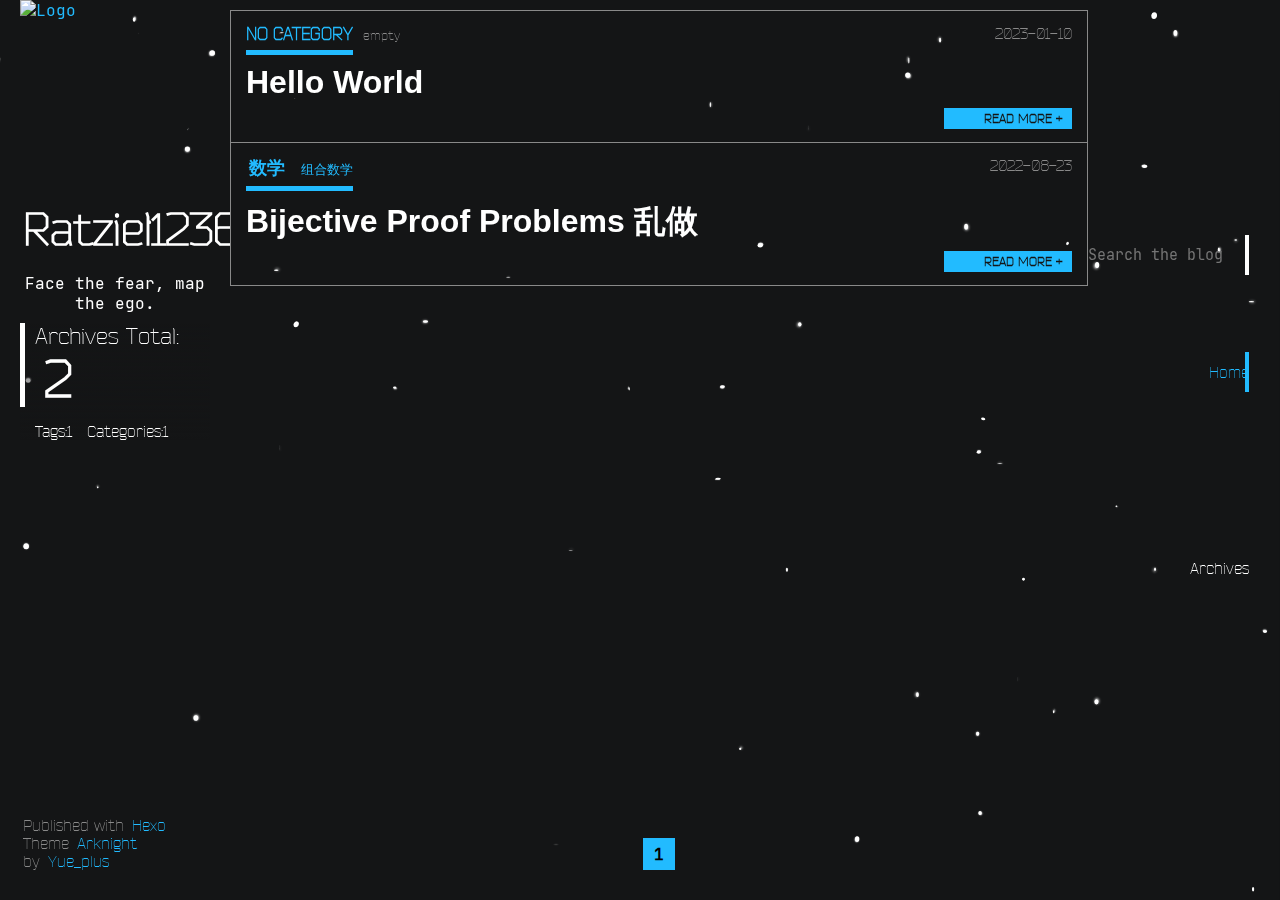
==== commit f0a77400: "Site updated: 2023-01-13 13:58:10" ====
--- a/index.html
+++ b/index.html
@@ -29,5 +29,5 @@
 </head><body style="background-image:url(https://ak.hypergryph.com/assets/index/images/ak/pc/bk.jpg);"><main><header class="closed"><nav><div class="navBtn hide"><i class="navBtnIcon"><span class="navBtnIconBar"></span><span class="navBtnIconBar"></span><span class="navBtnIconBar"></span></i></div><ol class="navContent"><li class="navItem" id="search-header"><span class="navItemTitle"><input autocomplete="off" autocorrect="off" autocapitalize="none" placeholder="Search the blog" spellcheck="false" maxlength="50" type="text" id="search-input"></span></li><li class="navItem"><a class="navBlock" href="/"><span class="navItemTitle">Home</span></a></li><li class="navItem" matchdata="categories,tags"><a class="navBlock" href="/archives/"><span class="navItemTitle">Archives</span></a></li></ol></nav><div class="search-popup"><div id="search-result"></div></div></header><article><div class="posts"><a class="recent-post" href="/2023/01/10/hello-world/"><div class="recent-info"><span class="categories"><span>NO CATEGORY</span></span><span class="tags"><span>empty</span></span><time datetime="2023-01-10T08:32:57.945Z">2023-01-10</time></div><h1 class="recent-title">Hello World</h1><div class="recent-excerpt"></div><span class="read-more">READ MORE +</span></a><a class="recent-post" href="/2022/08/23/Bijective-Proof-Problems-%E4%B9%B1%E5%81%9A/"><div class="recent-info"><span class="categories"><object><a href="/categories/%E6%95%B0%E5%AD%A6/">数学</a></object></span><span class="tags"><object><a href="/tags/%E7%BB%84%E5%90%88%E6%95%B0%E5%AD%A6/">组合数学</a></object></span><time datetime="2022-08-23T03:18:59.000Z">2022-08-23</time></div><h1 class="recent-title">Bijective Proof Problems 乱做</h1><div class="recent-excerpt"></div><span class="read-more">READ MORE +</span></a></div><div id="paginator"><span class="page-number current">1</span></div></article><aside><div id="aside-top"><div id="about"><a href="/" id="logo"><img src="https://ak.hypergryph.com/assets/index/images/ak/pc/faction/4.png" alt="Logo"></a><h1 id="Dr"><a href="/">Ratziel1236</a></h1><div id="description"><p>Face the fear, map the ego.</p></div></div><div id="aside-block"><section id="total"><a id="total-archives" href="/archives"><span class="total-title">Archives Total:</span><span class="total-number">2</span></a><div id="total-tags"><span class="total-title">Tags:</span><span class="total-number">1</span></div><div id="total-categories"><span class="total-title">Categories:</span><span class="total-number">1</span></div></section></div></div><footer><nobr>Published with <a target="_blank" rel="noopener" href="http://hexo.io">Hexo</a></nobr><wbr><nobr> Theme <a target="_blank" rel="noopener" href="https://github.com/Yue-plus/hexo-theme-arknights">Arknight</a></nobr><wbr><nobr>by <a target="_blank" rel="noopener" href="https://github.com/Yue-plus">Yue_plus</a></nobr></footer></aside></main><canvas id="canvas-dust"></canvas><script src="/js/search.js"></script><script type="module">import { init } from 'https://unpkg.com/@waline/client@v2/dist/waline.mjs';
 init({
     el: '#waline',
-    serverURL: 'https://waline-test-ok7zvxoc4-ratziel1236.vercel.app',
+    serverURL: 'https://waline-test-mbl0vw5uf-ratziel1236.vercel.app',
   });</script><script class="pjax-js">reset=_=>{code.findCode();mermaid.init(undefined, ('.mermaid'));}</script><script src="/js/arknights.js"></script><script>window.addEventListener("load",()=>{reset()})</script></body></html>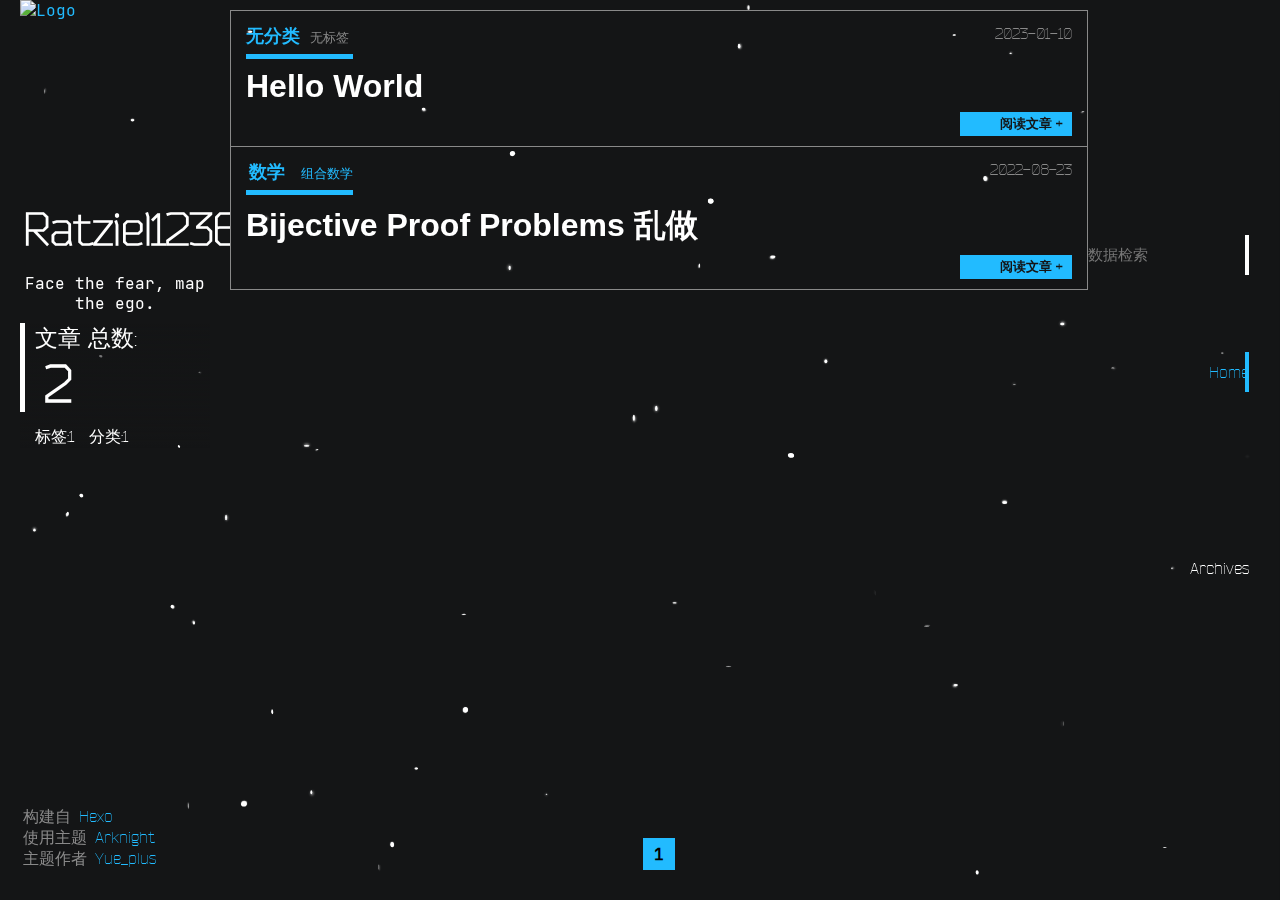
==== commit 4a65b2a1: "Site updated: 2023-01-13 14:05:12" ====
--- a/index.html
+++ b/index.html
@@ -1,4 +1,4 @@
-<!DOCTYPE html><html lang="zh"><head><meta charset="UTF-8"><meta name="viewport" content="width=device-width, initial-scale=1.0"><title>『愿您找到那可能性之光。』 | World Slit</title><script>var config = {"root":"/","search":{"preload":false,"activeHolder":"Enter here","blurHolder":"Search the blog","noResult":"Data \"$0\" not found"},"code":{"codeInfo":"$0 - $1 lines","copy":"copy","copyFinish":"copied","expand":"expand"}}</script><link rel="stylesheet" href="https://unpkg.com/@waline/client@v2/dist/waline.css"><script src="//unpkg.com/mermaid@9.2.2/dist/mermaid.min.js"></script><script>mermaid.initialize({
+<!DOCTYPE html><html lang="zh"><head><meta charset="UTF-8"><meta name="viewport" content="width=device-width, initial-scale=1.0"><title>『愿您找到那可能性之光。』 | World Slit</title><script>var config = {"root":"/","search":{"preload":false,"activeHolder":"键入以继续","blurHolder":"数据检索","noResult":"无 $0 相关数据"},"code":{"codeInfo":"$0 - 共 $1 行","copy":"复制","copyFinish":"复制成功","expand":"展开"}}</script><link rel="stylesheet" href="https://unpkg.com/@waline/client@v2/dist/waline.css"><script src="//unpkg.com/mermaid@9.2.2/dist/mermaid.min.js"></script><script>mermaid.initialize({
  startOnLoad: true
  , theme: 'dark'
 });</script><script src="//cdnjs.cloudflare.com/ajax/libs/mathjax/2.6.1/MathJax.js"></script><script>MathJax.Hub.Config({
@@ -26,8 +26,8 @@
  font-family: 'JetBrains Mono';
  src: local('JetBrains Mono'), url('/font/JetBrainsMono-Regular.woff2') format('woff2');
 }</style><meta name="generator" content="Hexo 5.4.2"><link rel="alternate" href="/atom.xml" title="World Slit" type="application/atom+xml">
-</head><body style="background-image:url(https://ak.hypergryph.com/assets/index/images/ak/pc/bk.jpg);"><main><header class="closed"><nav><div class="navBtn hide"><i class="navBtnIcon"><span class="navBtnIconBar"></span><span class="navBtnIconBar"></span><span class="navBtnIconBar"></span></i></div><ol class="navContent"><li class="navItem" id="search-header"><span class="navItemTitle"><input autocomplete="off" autocorrect="off" autocapitalize="none" placeholder="Search the blog" spellcheck="false" maxlength="50" type="text" id="search-input"></span></li><li class="navItem"><a class="navBlock" href="/"><span class="navItemTitle">Home</span></a></li><li class="navItem" matchdata="categories,tags"><a class="navBlock" href="/archives/"><span class="navItemTitle">Archives</span></a></li></ol></nav><div class="search-popup"><div id="search-result"></div></div></header><article><div class="posts"><a class="recent-post" href="/2023/01/10/hello-world/"><div class="recent-info"><span class="categories"><span>NO CATEGORY</span></span><span class="tags"><span>empty</span></span><time datetime="2023-01-10T08:32:57.945Z">2023-01-10</time></div><h1 class="recent-title">Hello World</h1><div class="recent-excerpt"></div><span class="read-more">READ MORE +</span></a><a class="recent-post" href="/2022/08/23/Bijective-Proof-Problems-%E4%B9%B1%E5%81%9A/"><div class="recent-info"><span class="categories"><object><a href="/categories/%E6%95%B0%E5%AD%A6/">数学</a></object></span><span class="tags"><object><a href="/tags/%E7%BB%84%E5%90%88%E6%95%B0%E5%AD%A6/">组合数学</a></object></span><time datetime="2022-08-23T03:18:59.000Z">2022-08-23</time></div><h1 class="recent-title">Bijective Proof Problems 乱做</h1><div class="recent-excerpt"></div><span class="read-more">READ MORE +</span></a></div><div id="paginator"><span class="page-number current">1</span></div></article><aside><div id="aside-top"><div id="about"><a href="/" id="logo"><img src="https://ak.hypergryph.com/assets/index/images/ak/pc/faction/4.png" alt="Logo"></a><h1 id="Dr"><a href="/">Ratziel1236</a></h1><div id="description"><p>Face the fear, map the ego.</p></div></div><div id="aside-block"><section id="total"><a id="total-archives" href="/archives"><span class="total-title">Archives Total:</span><span class="total-number">2</span></a><div id="total-tags"><span class="total-title">Tags:</span><span class="total-number">1</span></div><div id="total-categories"><span class="total-title">Categories:</span><span class="total-number">1</span></div></section></div></div><footer><nobr>Published with <a target="_blank" rel="noopener" href="http://hexo.io">Hexo</a></nobr><wbr><nobr> Theme <a target="_blank" rel="noopener" href="https://github.com/Yue-plus/hexo-theme-arknights">Arknight</a></nobr><wbr><nobr>by <a target="_blank" rel="noopener" href="https://github.com/Yue-plus">Yue_plus</a></nobr></footer></aside></main><canvas id="canvas-dust"></canvas><script src="/js/search.js"></script><script type="module">import { init } from 'https://unpkg.com/@waline/client@v2/dist/waline.mjs';
+</head><body style="background-image:url(https://ak.hypergryph.com/assets/index/images/ak/pc/bk.jpg);"><main><header class="closed"><nav><div class="navBtn hide"><i class="navBtnIcon"><span class="navBtnIconBar"></span><span class="navBtnIconBar"></span><span class="navBtnIconBar"></span></i></div><ol class="navContent"><li class="navItem" id="search-header"><span class="navItemTitle"><input autocomplete="off" autocorrect="off" autocapitalize="none" placeholder="数据检索" spellcheck="false" maxlength="50" type="text" id="search-input"></span></li><li class="navItem"><a class="navBlock" href="/"><span class="navItemTitle">Home</span></a></li><li class="navItem" matchdata="categories,tags"><a class="navBlock" href="/archives/"><span class="navItemTitle">Archives</span></a></li></ol></nav><div class="search-popup"><div id="search-result"></div></div></header><article><div class="posts"><a class="recent-post" href="/2023/01/10/hello-world/"><div class="recent-info"><span class="categories"><span>无分类</span></span><span class="tags"><span>无标签</span></span><time datetime="2023-01-10T08:32:57.945Z">2023-01-10</time></div><h1 class="recent-title">Hello World</h1><div class="recent-excerpt"></div><span class="read-more">阅读文章 +</span></a><a class="recent-post" href="/2022/08/23/Bijective-Proof-Problems-%E4%B9%B1%E5%81%9A/"><div class="recent-info"><span class="categories"><object><a href="/categories/%E6%95%B0%E5%AD%A6/">数学</a></object></span><span class="tags"><object><a href="/tags/%E7%BB%84%E5%90%88%E6%95%B0%E5%AD%A6/">组合数学</a></object></span><time datetime="2022-08-23T03:18:59.000Z">2022-08-23</time></div><h1 class="recent-title">Bijective Proof Problems 乱做</h1><div class="recent-excerpt"></div><span class="read-more">阅读文章 +</span></a></div><div id="paginator"><span class="page-number current">1</span></div></article><aside><div id="aside-top"><div id="about"><a href="/" id="logo"><img src="https://ak.hypergryph.com/assets/index/images/ak/pc/faction/4.png" alt="Logo"></a><h1 id="Dr"><a href="/">Ratziel1236</a></h1><div id="description"><p>Face the fear, map the ego.</p></div></div><div id="aside-block"><section id="total"><a id="total-archives" href="/archives"><span class="total-title">文章 总数:</span><span class="total-number">2</span></a><div id="total-tags"><span class="total-title">标签:</span><span class="total-number">1</span></div><div id="total-categories"><span class="total-title">分类:</span><span class="total-number">1</span></div></section></div></div><footer><nobr>构建自 <a target="_blank" rel="noopener" href="http://hexo.io">Hexo</a></nobr><wbr><nobr> 使用主题 <a target="_blank" rel="noopener" href="https://github.com/Yue-plus/hexo-theme-arknights">Arknight</a></nobr><wbr><nobr>主题作者 <a target="_blank" rel="noopener" href="https://github.com/Yue-plus">Yue_plus</a></nobr></footer></aside></main><canvas id="canvas-dust"></canvas><script src="/js/search.js"></script><script type="module">import { init } from 'https://unpkg.com/@waline/client@v2/dist/waline.mjs';
 init({
     el: '#waline',
-    serverURL: 'https://waline-test-mbl0vw5uf-ratziel1236.vercel.app',
+    serverURL: 'https://waline-test-9pk64b7yc-ratziel1236.vercel.app/',
   });</script><script class="pjax-js">reset=_=>{code.findCode();mermaid.init(undefined, ('.mermaid'));}</script><script src="/js/arknights.js"></script><script>window.addEventListener("load",()=>{reset()})</script></body></html>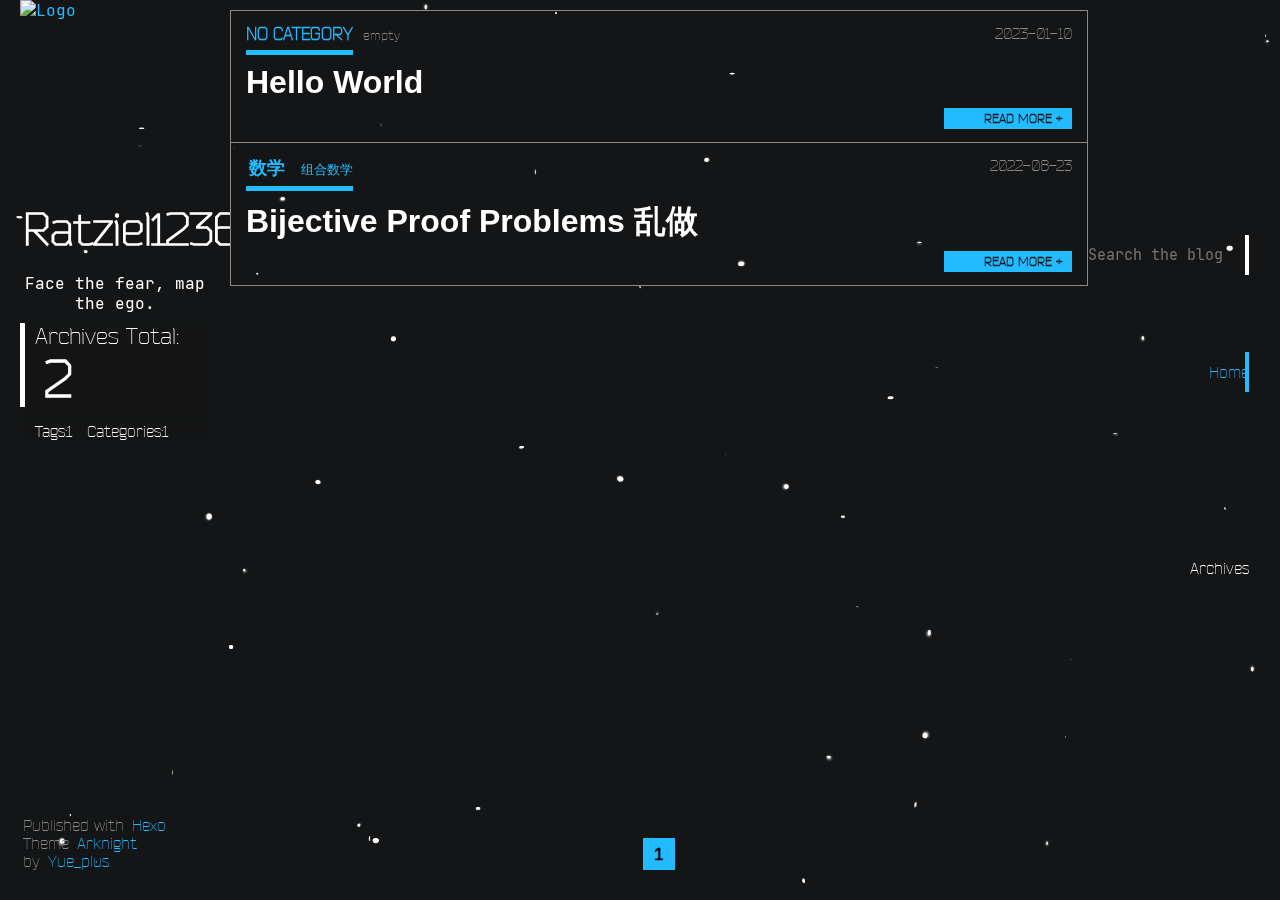
==== commit 1c1771d7: "Site updated: 2023-01-13 14:33:22" ====
--- a/index.html
+++ b/index.html
@@ -1,4 +1,4 @@
-<!DOCTYPE html><html lang="zh"><head><meta charset="UTF-8"><meta name="viewport" content="width=device-width, initial-scale=1.0"><title>『愿您找到那可能性之光。』 | World Slit</title><script>var config = {"root":"/","search":{"preload":false,"activeHolder":"键入以继续","blurHolder":"数据检索","noResult":"无 $0 相关数据"},"code":{"codeInfo":"$0 - 共 $1 行","copy":"复制","copyFinish":"复制成功","expand":"展开"}}</script><link rel="stylesheet" href="https://unpkg.com/@waline/client@v2/dist/waline.css"><script src="//unpkg.com/mermaid@9.2.2/dist/mermaid.min.js"></script><script>mermaid.initialize({
+<!DOCTYPE html><html lang="zh"><head><meta charset="UTF-8"><meta name="viewport" content="width=device-width, initial-scale=1.0"><title>『愿您找到那可能性之光。』 | World Slit</title><script>var config = {"root":"/","search":{"preload":false,"activeHolder":"Enter here","blurHolder":"Search the blog","noResult":"Data \"$0\" not found"},"code":{"codeInfo":"$0 - $1 lines","copy":"copy","copyFinish":"copied","expand":"expand"}}</script><link rel="stylesheet" href="https://unpkg.com/@waline/client@v2/dist/waline.css"><script src="//unpkg.com/mermaid@9.2.2/dist/mermaid.min.js"></script><script>mermaid.initialize({
  startOnLoad: true
  , theme: 'dark'
 });</script><script src="//cdnjs.cloudflare.com/ajax/libs/mathjax/2.6.1/MathJax.js"></script><script>MathJax.Hub.Config({
@@ -26,8 +26,8 @@
  font-family: 'JetBrains Mono';
  src: local('JetBrains Mono'), url('/font/JetBrainsMono-Regular.woff2') format('woff2');
 }</style><meta name="generator" content="Hexo 5.4.2"><link rel="alternate" href="/atom.xml" title="World Slit" type="application/atom+xml">
-</head><body style="background-image:url(https://ak.hypergryph.com/assets/index/images/ak/pc/bk.jpg);"><main><header class="closed"><nav><div class="navBtn hide"><i class="navBtnIcon"><span class="navBtnIconBar"></span><span class="navBtnIconBar"></span><span class="navBtnIconBar"></span></i></div><ol class="navContent"><li class="navItem" id="search-header"><span class="navItemTitle"><input autocomplete="off" autocorrect="off" autocapitalize="none" placeholder="数据检索" spellcheck="false" maxlength="50" type="text" id="search-input"></span></li><li class="navItem"><a class="navBlock" href="/"><span class="navItemTitle">Home</span></a></li><li class="navItem" matchdata="categories,tags"><a class="navBlock" href="/archives/"><span class="navItemTitle">Archives</span></a></li></ol></nav><div class="search-popup"><div id="search-result"></div></div></header><article><div class="posts"><a class="recent-post" href="/2023/01/10/hello-world/"><div class="recent-info"><span class="categories"><span>无分类</span></span><span class="tags"><span>无标签</span></span><time datetime="2023-01-10T08:32:57.945Z">2023-01-10</time></div><h1 class="recent-title">Hello World</h1><div class="recent-excerpt"></div><span class="read-more">阅读文章 +</span></a><a class="recent-post" href="/2022/08/23/Bijective-Proof-Problems-%E4%B9%B1%E5%81%9A/"><div class="recent-info"><span class="categories"><object><a href="/categories/%E6%95%B0%E5%AD%A6/">数学</a></object></span><span class="tags"><object><a href="/tags/%E7%BB%84%E5%90%88%E6%95%B0%E5%AD%A6/">组合数学</a></object></span><time datetime="2022-08-23T03:18:59.000Z">2022-08-23</time></div><h1 class="recent-title">Bijective Proof Problems 乱做</h1><div class="recent-excerpt"></div><span class="read-more">阅读文章 +</span></a></div><div id="paginator"><span class="page-number current">1</span></div></article><aside><div id="aside-top"><div id="about"><a href="/" id="logo"><img src="https://ak.hypergryph.com/assets/index/images/ak/pc/faction/4.png" alt="Logo"></a><h1 id="Dr"><a href="/">Ratziel1236</a></h1><div id="description"><p>Face the fear, map the ego.</p></div></div><div id="aside-block"><section id="total"><a id="total-archives" href="/archives"><span class="total-title">文章 总数:</span><span class="total-number">2</span></a><div id="total-tags"><span class="total-title">标签:</span><span class="total-number">1</span></div><div id="total-categories"><span class="total-title">分类:</span><span class="total-number">1</span></div></section></div></div><footer><nobr>构建自 <a target="_blank" rel="noopener" href="http://hexo.io">Hexo</a></nobr><wbr><nobr> 使用主题 <a target="_blank" rel="noopener" href="https://github.com/Yue-plus/hexo-theme-arknights">Arknight</a></nobr><wbr><nobr>主题作者 <a target="_blank" rel="noopener" href="https://github.com/Yue-plus">Yue_plus</a></nobr></footer></aside></main><canvas id="canvas-dust"></canvas><script src="/js/search.js"></script><script type="module">import { init } from 'https://unpkg.com/@waline/client@v2/dist/waline.mjs';
+</head><body style="background-image:url(https://ak.hypergryph.com/assets/index/images/ak/pc/bk.jpg);"><main><header class="closed"><nav><div class="navBtn hide"><i class="navBtnIcon"><span class="navBtnIconBar"></span><span class="navBtnIconBar"></span><span class="navBtnIconBar"></span></i></div><ol class="navContent"><li class="navItem" id="search-header"><span class="navItemTitle"><input autocomplete="off" autocorrect="off" autocapitalize="none" placeholder="Search the blog" spellcheck="false" maxlength="50" type="text" id="search-input"></span></li><li class="navItem"><a class="navBlock" href="/"><span class="navItemTitle">Home</span></a></li><li class="navItem" matchdata="categories,tags"><a class="navBlock" href="/archives/"><span class="navItemTitle">Archives</span></a></li></ol></nav><div class="search-popup"><div id="search-result"></div></div></header><article><div class="posts"><a class="recent-post" href="/2023/01/10/hello-world/"><div class="recent-info"><span class="categories"><span>NO CATEGORY</span></span><span class="tags"><span>empty</span></span><time datetime="2023-01-10T08:32:57.945Z">2023-01-10</time></div><h1 class="recent-title">Hello World</h1><div class="recent-excerpt"></div><span class="read-more">READ MORE +</span></a><a class="recent-post" href="/2022/08/23/Bijective-Proof-Problems-%E4%B9%B1%E5%81%9A/"><div class="recent-info"><span class="categories"><object><a href="/categories/%E6%95%B0%E5%AD%A6/">数学</a></object></span><span class="tags"><object><a href="/tags/%E7%BB%84%E5%90%88%E6%95%B0%E5%AD%A6/">组合数学</a></object></span><time datetime="2022-08-23T03:18:59.000Z">2022-08-23</time></div><h1 class="recent-title">Bijective Proof Problems 乱做</h1><div class="recent-excerpt"></div><span class="read-more">READ MORE +</span></a></div><div id="paginator"><span class="page-number current">1</span></div></article><aside><div id="aside-top"><div id="about"><a href="/" id="logo"><img src="https://ak.hypergryph.com/assets/index/images/ak/pc/faction/4.png" alt="Logo"></a><h1 id="Dr"><a href="/">Ratziel1236</a></h1><div id="description"><p>Face the fear, map the ego.</p></div></div><div id="aside-block"><section id="total"><a id="total-archives" href="/archives"><span class="total-title">Archives Total:</span><span class="total-number">2</span></a><div id="total-tags"><span class="total-title">Tags:</span><span class="total-number">1</span></div><div id="total-categories"><span class="total-title">Categories:</span><span class="total-number">1</span></div></section></div></div><footer><nobr>Published with <a target="_blank" rel="noopener" href="http://hexo.io">Hexo</a></nobr><wbr><nobr> Theme <a target="_blank" rel="noopener" href="https://github.com/Yue-plus/hexo-theme-arknights">Arknight</a></nobr><wbr><nobr>by <a target="_blank" rel="noopener" href="https://github.com/Yue-plus">Yue_plus</a></nobr></footer></aside></main><canvas id="canvas-dust"></canvas><script src="/js/search.js"></script><script type="module">import { init } from 'https://unpkg.com/@waline/client@v2/dist/waline.mjs';
 init({
     el: '#waline',
-    serverURL: 'https://waline-test-9pk64b7yc-ratziel1236.vercel.app/',
+    serverURL: 'https://waline-test-r0r4zri9d-ratziel1236.vercel.app/',
   });</script><script class="pjax-js">reset=_=>{code.findCode();mermaid.init(undefined, ('.mermaid'));}</script><script src="/js/arknights.js"></script><script>window.addEventListener("load",()=>{reset()})</script></body></html>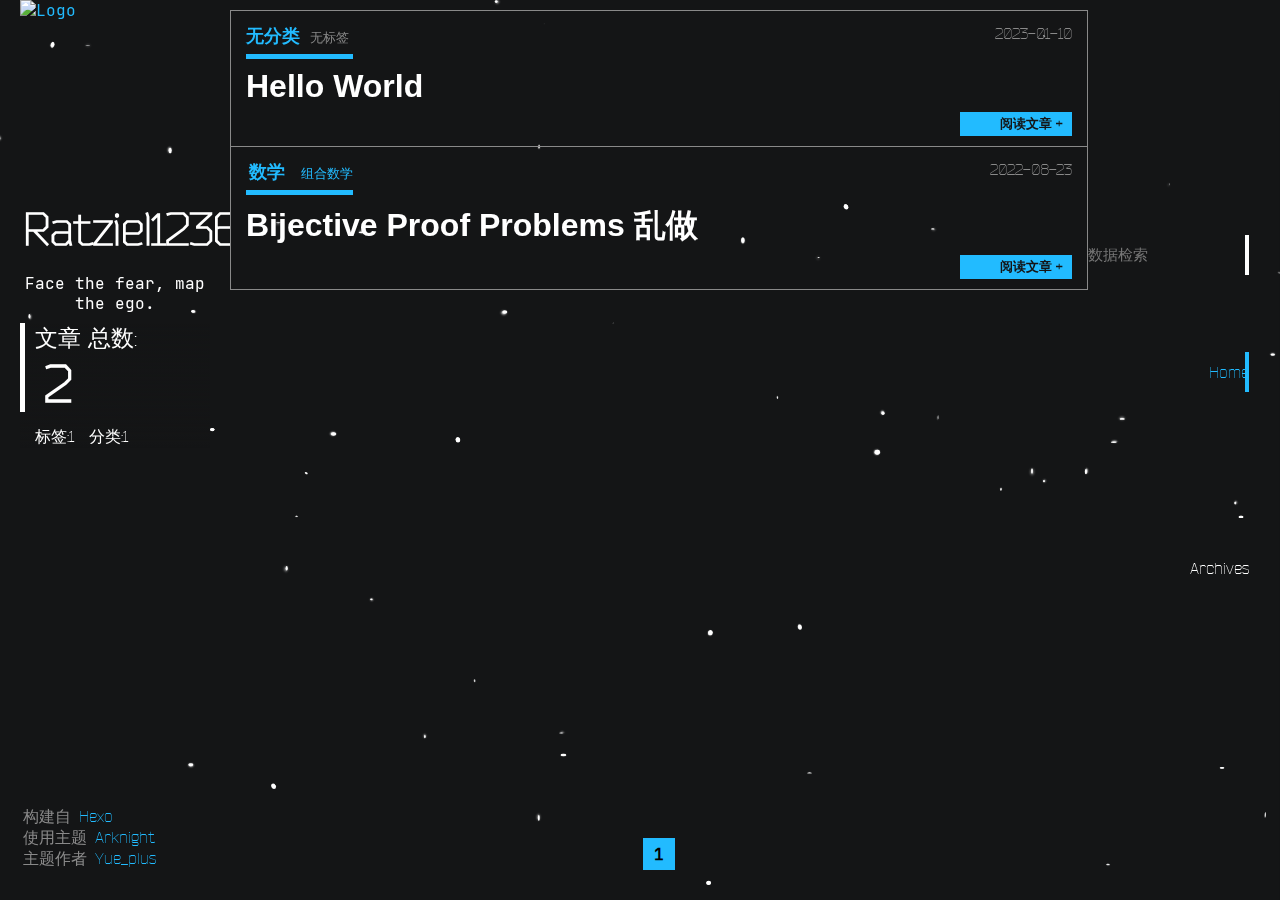
==== commit 3efbc693: "Site updated: 2023-01-13 16:41:37" ====
--- a/index.html
+++ b/index.html
@@ -1,4 +1,4 @@
-<!DOCTYPE html><html lang="zh"><head><meta charset="UTF-8"><meta name="viewport" content="width=device-width, initial-scale=1.0"><title>『愿您找到那可能性之光。』 | World Slit</title><script>var config = {"root":"/","search":{"preload":false,"activeHolder":"Enter here","blurHolder":"Search the blog","noResult":"Data \"$0\" not found"},"code":{"codeInfo":"$0 - $1 lines","copy":"copy","copyFinish":"copied","expand":"expand"}}</script><link rel="stylesheet" href="https://unpkg.com/@waline/client@v2/dist/waline.css"><script src="//unpkg.com/mermaid@9.2.2/dist/mermaid.min.js"></script><script>mermaid.initialize({
+<!DOCTYPE html><html lang="zh"><head><meta charset="UTF-8"><meta name="viewport" content="width=device-width, initial-scale=1.0"><title>『愿您找到那可能性之光。』 | World Slit</title><script>var config = {"root":"/","search":{"preload":false,"activeHolder":"键入以继续","blurHolder":"数据检索","noResult":"无 $0 相关数据"},"code":{"codeInfo":"$0 - 共 $1 行","copy":"复制","copyFinish":"复制成功","expand":"展开"}}</script><link rel="stylesheet" href="https://unpkg.com/@waline/client@v2/dist/waline.css"><script src="//unpkg.com/mermaid@9.2.2/dist/mermaid.min.js"></script><script>mermaid.initialize({
  startOnLoad: true
  , theme: 'dark'
 });</script><script src="//cdnjs.cloudflare.com/ajax/libs/mathjax/2.6.1/MathJax.js"></script><script>MathJax.Hub.Config({
@@ -26,8 +26,66 @@
  font-family: 'JetBrains Mono';
  src: local('JetBrains Mono'), url('/font/JetBrainsMono-Regular.woff2') format('woff2');
 }</style><meta name="generator" content="Hexo 5.4.2"><link rel="alternate" href="/atom.xml" title="World Slit" type="application/atom+xml">
-</head><body style="background-image:url(https://ak.hypergryph.com/assets/index/images/ak/pc/bk.jpg);"><main><header class="closed"><nav><div class="navBtn hide"><i class="navBtnIcon"><span class="navBtnIconBar"></span><span class="navBtnIconBar"></span><span class="navBtnIconBar"></span></i></div><ol class="navContent"><li class="navItem" id="search-header"><span class="navItemTitle"><input autocomplete="off" autocorrect="off" autocapitalize="none" placeholder="Search the blog" spellcheck="false" maxlength="50" type="text" id="search-input"></span></li><li class="navItem"><a class="navBlock" href="/"><span class="navItemTitle">Home</span></a></li><li class="navItem" matchdata="categories,tags"><a class="navBlock" href="/archives/"><span class="navItemTitle">Archives</span></a></li></ol></nav><div class="search-popup"><div id="search-result"></div></div></header><article><div class="posts"><a class="recent-post" href="/2023/01/10/hello-world/"><div class="recent-info"><span class="categories"><span>NO CATEGORY</span></span><span class="tags"><span>empty</span></span><time datetime="2023-01-10T08:32:57.945Z">2023-01-10</time></div><h1 class="recent-title">Hello World</h1><div class="recent-excerpt"></div><span class="read-more">READ MORE +</span></a><a class="recent-post" href="/2022/08/23/Bijective-Proof-Problems-%E4%B9%B1%E5%81%9A/"><div class="recent-info"><span class="categories"><object><a href="/categories/%E6%95%B0%E5%AD%A6/">数学</a></object></span><span class="tags"><object><a href="/tags/%E7%BB%84%E5%90%88%E6%95%B0%E5%AD%A6/">组合数学</a></object></span><time datetime="2022-08-23T03:18:59.000Z">2022-08-23</time></div><h1 class="recent-title">Bijective Proof Problems 乱做</h1><div class="recent-excerpt"></div><span class="read-more">READ MORE +</span></a></div><div id="paginator"><span class="page-number current">1</span></div></article><aside><div id="aside-top"><div id="about"><a href="/" id="logo"><img src="https://ak.hypergryph.com/assets/index/images/ak/pc/faction/4.png" alt="Logo"></a><h1 id="Dr"><a href="/">Ratziel1236</a></h1><div id="description"><p>Face the fear, map the ego.</p></div></div><div id="aside-block"><section id="total"><a id="total-archives" href="/archives"><span class="total-title">Archives Total:</span><span class="total-number">2</span></a><div id="total-tags"><span class="total-title">Tags:</span><span class="total-number">1</span></div><div id="total-categories"><span class="total-title">Categories:</span><span class="total-number">1</span></div></section></div></div><footer><nobr>Published with <a target="_blank" rel="noopener" href="http://hexo.io">Hexo</a></nobr><wbr><nobr> Theme <a target="_blank" rel="noopener" href="https://github.com/Yue-plus/hexo-theme-arknights">Arknight</a></nobr><wbr><nobr>by <a target="_blank" rel="noopener" href="https://github.com/Yue-plus">Yue_plus</a></nobr></footer></aside></main><canvas id="canvas-dust"></canvas><script src="/js/search.js"></script><script type="module">import { init } from 'https://unpkg.com/@waline/client@v2/dist/waline.mjs';
+</head><body style="background-image:url(https://ak.hypergryph.com/assets/index/images/ak/pc/bk.jpg);"><main><header class="closed"><nav><div class="navBtn hide"><i class="navBtnIcon"><span class="navBtnIconBar"></span><span class="navBtnIconBar"></span><span class="navBtnIconBar"></span></i></div><ol class="navContent"><li class="navItem" id="search-header"><span class="navItemTitle"><input autocomplete="off" autocorrect="off" autocapitalize="none" placeholder="数据检索" spellcheck="false" maxlength="50" type="text" id="search-input"></span></li><li class="navItem"><a class="navBlock" href="/"><span class="navItemTitle">Home</span></a></li><li class="navItem" matchdata="categories,tags"><a class="navBlock" href="/archives/"><span class="navItemTitle">Archives</span></a></li></ol></nav><div class="search-popup"><div id="search-result"></div></div></header><article><div class="posts"><a class="recent-post" href="/2023/01/10/hello-world/"><div class="recent-info"><span class="categories"><span>无分类</span></span><span class="tags"><span>无标签</span></span><time datetime="2023-01-10T08:32:57.945Z">2023-01-10</time></div><h1 class="recent-title">Hello World</h1><div class="recent-excerpt"></div><span class="read-more">阅读文章 +</span></a><a class="recent-post" href="/2022/08/23/Bijective-Proof-Problems-%E4%B9%B1%E5%81%9A/"><div class="recent-info"><span class="categories"><object><a href="/categories/%E6%95%B0%E5%AD%A6/">数学</a></object></span><span class="tags"><object><a href="/tags/%E7%BB%84%E5%90%88%E6%95%B0%E5%AD%A6/">组合数学</a></object></span><time datetime="2022-08-23T03:18:59.000Z">2022-08-23</time></div><h1 class="recent-title">Bijective Proof Problems 乱做</h1><div class="recent-excerpt"></div><span class="read-more">阅读文章 +</span></a></div><div id="paginator"><span class="page-number current">1</span></div></article><aside><div id="aside-top"><div id="about"><a href="/" id="logo"><img src="https://ak.hypergryph.com/assets/index/images/ak/pc/faction/1.png" alt="Logo"></a><h1 id="Dr"><a href="/">Ratziel1236</a></h1><div id="description"><p>Face the fear, map the ego.</p></div></div><div id="aside-block"><section id="total"><a id="total-archives" href="/archives"><span class="total-title">文章 总数:</span><span class="total-number">2</span></a><div id="total-tags"><span class="total-title">标签:</span><span class="total-number">1</span></div><div id="total-categories"><span class="total-title">分类:</span><span class="total-number">1</span></div></section></div></div><footer><nobr>构建自 <a target="_blank" rel="noopener" href="http://hexo.io">Hexo</a></nobr><wbr><nobr> 使用主题 <a target="_blank" rel="noopener" href="https://github.com/Yue-plus/hexo-theme-arknights">Arknight</a></nobr><wbr><nobr>主题作者 <a target="_blank" rel="noopener" href="https://github.com/Yue-plus">Yue_plus</a></nobr></footer></aside></main><canvas id="canvas-dust"></canvas><script src="/js/search.js"></script><script type="module">import { init } from 'https://unpkg.com/@waline/client@v2/dist/waline.mjs';
 init({
     el: '#waline',
     serverURL: 'https://waline-test-r0r4zri9d-ratziel1236.vercel.app/',
+    dark: true,
+    pageview: true,
+    requiredMeta: ['nick', 'mail'],
+    locale: {
+      nick: '称呼(必填)',
+      nickError: '昵称不能少于3个字符',
+      mail: '邮箱(必填)',
+      mailError: '请填写正确的邮件地址',
+      link: '网址',
+      optional: '可选',
+      placeholder: '评论将在 PRTS 审核后公开',
+      sofa: '来发评论吧~',
+      submit: '提交',
+      like: '赞',
+      cancelLike: '取消赞',
+      reply: '回复',
+      cancelReply: '取消回复',
+      comment: '评论',
+      refresh: '刷新',
+      more: '加载更多...',
+      preview: '预览',
+      emoji: '表情',
+      uploadImage: '上传图片',
+      seconds: '秒前',
+      minutes: '分钟前',
+      hours: '小时前',
+      days: '天前',
+      now: '刚刚',
+      uploading: '正在上传',
+      login: '登录',
+      logout: '退出',
+      admin: '博主',
+      sticky: '置顶',
+      word: '字',
+      wordHint: '评论字数应在 $0 到 $1 字之间！\n当前字数：$2',
+      anonymous: '匿名',
+      gif: '表情包',
+      gifSearchPlaceholder: '搜索表情包',
+      profile: '个人资料',
+      approved: '通过',
+      waiting: '待审核',
+      spam: '垃圾',
+      unsticky: '取消置顶',
+      oldest: '按倒序',
+      latest: '按正序',
+      hottest: '按热度',
+      reactionTitle: '你认为这篇文章怎么样？',
+      level0: 'Level 0',
+      level1: 'Level 1',
+      level2: 'Level 10',
+      level3: 'Level 11',
+      level4: 'Level 100',
+      level5: 'Level 101',
+      level6: 'Level 110',
+      level7: 'Level 111',
+      level8: 'Level 1000',
+      level9: 'Level 1001',
+    },
   });</script><script class="pjax-js">reset=_=>{code.findCode();mermaid.init(undefined, ('.mermaid'));}</script><script src="/js/arknights.js"></script><script>window.addEventListener("load",()=>{reset()})</script></body></html>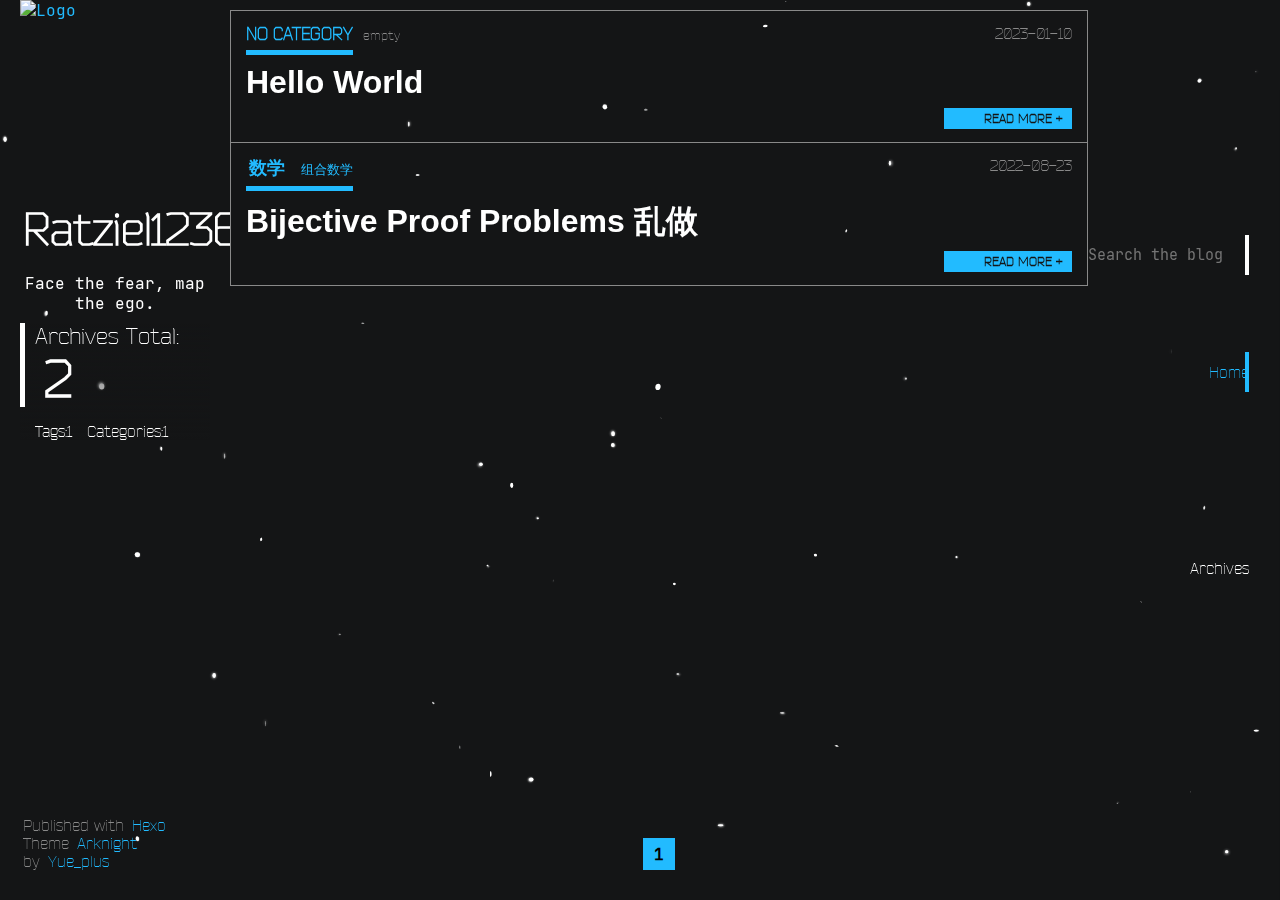
==== commit aaf6b5dd: "Site updated: 2023-01-13 16:42:30" ====
--- a/index.html
+++ b/index.html
@@ -1,4 +1,4 @@
-<!DOCTYPE html><html lang="zh"><head><meta charset="UTF-8"><meta name="viewport" content="width=device-width, initial-scale=1.0"><title>『愿您找到那可能性之光。』 | World Slit</title><script>var config = {"root":"/","search":{"preload":false,"activeHolder":"键入以继续","blurHolder":"数据检索","noResult":"无 $0 相关数据"},"code":{"codeInfo":"$0 - 共 $1 行","copy":"复制","copyFinish":"复制成功","expand":"展开"}}</script><link rel="stylesheet" href="https://unpkg.com/@waline/client@v2/dist/waline.css"><script src="//unpkg.com/mermaid@9.2.2/dist/mermaid.min.js"></script><script>mermaid.initialize({
+<!DOCTYPE html><html lang="zh"><head><meta charset="UTF-8"><meta name="viewport" content="width=device-width, initial-scale=1.0"><title>『愿您找到那可能性之光。』 | World Slit</title><script>var config = {"root":"/","search":{"preload":false,"activeHolder":"Enter here","blurHolder":"Search the blog","noResult":"Data \"$0\" not found"},"code":{"codeInfo":"$0 - $1 lines","copy":"copy","copyFinish":"copied","expand":"expand"}}</script><link rel="stylesheet" href="https://unpkg.com/@waline/client@v2/dist/waline.css"><script src="//unpkg.com/mermaid@9.2.2/dist/mermaid.min.js"></script><script>mermaid.initialize({
  startOnLoad: true
  , theme: 'dark'
 });</script><script src="//cdnjs.cloudflare.com/ajax/libs/mathjax/2.6.1/MathJax.js"></script><script>MathJax.Hub.Config({
@@ -26,7 +26,7 @@
  font-family: 'JetBrains Mono';
  src: local('JetBrains Mono'), url('/font/JetBrainsMono-Regular.woff2') format('woff2');
 }</style><meta name="generator" content="Hexo 5.4.2"><link rel="alternate" href="/atom.xml" title="World Slit" type="application/atom+xml">
-</head><body style="background-image:url(https://ak.hypergryph.com/assets/index/images/ak/pc/bk.jpg);"><main><header class="closed"><nav><div class="navBtn hide"><i class="navBtnIcon"><span class="navBtnIconBar"></span><span class="navBtnIconBar"></span><span class="navBtnIconBar"></span></i></div><ol class="navContent"><li class="navItem" id="search-header"><span class="navItemTitle"><input autocomplete="off" autocorrect="off" autocapitalize="none" placeholder="数据检索" spellcheck="false" maxlength="50" type="text" id="search-input"></span></li><li class="navItem"><a class="navBlock" href="/"><span class="navItemTitle">Home</span></a></li><li class="navItem" matchdata="categories,tags"><a class="navBlock" href="/archives/"><span class="navItemTitle">Archives</span></a></li></ol></nav><div class="search-popup"><div id="search-result"></div></div></header><article><div class="posts"><a class="recent-post" href="/2023/01/10/hello-world/"><div class="recent-info"><span class="categories"><span>无分类</span></span><span class="tags"><span>无标签</span></span><time datetime="2023-01-10T08:32:57.945Z">2023-01-10</time></div><h1 class="recent-title">Hello World</h1><div class="recent-excerpt"></div><span class="read-more">阅读文章 +</span></a><a class="recent-post" href="/2022/08/23/Bijective-Proof-Problems-%E4%B9%B1%E5%81%9A/"><div class="recent-info"><span class="categories"><object><a href="/categories/%E6%95%B0%E5%AD%A6/">数学</a></object></span><span class="tags"><object><a href="/tags/%E7%BB%84%E5%90%88%E6%95%B0%E5%AD%A6/">组合数学</a></object></span><time datetime="2022-08-23T03:18:59.000Z">2022-08-23</time></div><h1 class="recent-title">Bijective Proof Problems 乱做</h1><div class="recent-excerpt"></div><span class="read-more">阅读文章 +</span></a></div><div id="paginator"><span class="page-number current">1</span></div></article><aside><div id="aside-top"><div id="about"><a href="/" id="logo"><img src="https://ak.hypergryph.com/assets/index/images/ak/pc/faction/1.png" alt="Logo"></a><h1 id="Dr"><a href="/">Ratziel1236</a></h1><div id="description"><p>Face the fear, map the ego.</p></div></div><div id="aside-block"><section id="total"><a id="total-archives" href="/archives"><span class="total-title">文章 总数:</span><span class="total-number">2</span></a><div id="total-tags"><span class="total-title">标签:</span><span class="total-number">1</span></div><div id="total-categories"><span class="total-title">分类:</span><span class="total-number">1</span></div></section></div></div><footer><nobr>构建自 <a target="_blank" rel="noopener" href="http://hexo.io">Hexo</a></nobr><wbr><nobr> 使用主题 <a target="_blank" rel="noopener" href="https://github.com/Yue-plus/hexo-theme-arknights">Arknight</a></nobr><wbr><nobr>主题作者 <a target="_blank" rel="noopener" href="https://github.com/Yue-plus">Yue_plus</a></nobr></footer></aside></main><canvas id="canvas-dust"></canvas><script src="/js/search.js"></script><script type="module">import { init } from 'https://unpkg.com/@waline/client@v2/dist/waline.mjs';
+</head><body style="background-image:url(https://ak.hypergryph.com/assets/index/images/ak/pc/bk.jpg);"><main><header class="closed"><nav><div class="navBtn hide"><i class="navBtnIcon"><span class="navBtnIconBar"></span><span class="navBtnIconBar"></span><span class="navBtnIconBar"></span></i></div><ol class="navContent"><li class="navItem" id="search-header"><span class="navItemTitle"><input autocomplete="off" autocorrect="off" autocapitalize="none" placeholder="Search the blog" spellcheck="false" maxlength="50" type="text" id="search-input"></span></li><li class="navItem"><a class="navBlock" href="/"><span class="navItemTitle">Home</span></a></li><li class="navItem" matchdata="categories,tags"><a class="navBlock" href="/archives/"><span class="navItemTitle">Archives</span></a></li></ol></nav><div class="search-popup"><div id="search-result"></div></div></header><article><div class="posts"><a class="recent-post" href="/2023/01/10/hello-world/"><div class="recent-info"><span class="categories"><span>NO CATEGORY</span></span><span class="tags"><span>empty</span></span><time datetime="2023-01-10T08:32:57.945Z">2023-01-10</time></div><h1 class="recent-title">Hello World</h1><div class="recent-excerpt"></div><span class="read-more">READ MORE +</span></a><a class="recent-post" href="/2022/08/23/Bijective-Proof-Problems-%E4%B9%B1%E5%81%9A/"><div class="recent-info"><span class="categories"><object><a href="/categories/%E6%95%B0%E5%AD%A6/">数学</a></object></span><span class="tags"><object><a href="/tags/%E7%BB%84%E5%90%88%E6%95%B0%E5%AD%A6/">组合数学</a></object></span><time datetime="2022-08-23T03:18:59.000Z">2022-08-23</time></div><h1 class="recent-title">Bijective Proof Problems 乱做</h1><div class="recent-excerpt"></div><span class="read-more">READ MORE +</span></a></div><div id="paginator"><span class="page-number current">1</span></div></article><aside><div id="aside-top"><div id="about"><a href="/" id="logo"><img src="https://ak.hypergryph.com/assets/index/images/ak/pc/faction/1.png" alt="Logo"></a><h1 id="Dr"><a href="/">Ratziel1236</a></h1><div id="description"><p>Face the fear, map the ego.</p></div></div><div id="aside-block"><section id="total"><a id="total-archives" href="/archives"><span class="total-title">Archives Total:</span><span class="total-number">2</span></a><div id="total-tags"><span class="total-title">Tags:</span><span class="total-number">1</span></div><div id="total-categories"><span class="total-title">Categories:</span><span class="total-number">1</span></div></section></div></div><footer><nobr>Published with <a target="_blank" rel="noopener" href="http://hexo.io">Hexo</a></nobr><wbr><nobr> Theme <a target="_blank" rel="noopener" href="https://github.com/Yue-plus/hexo-theme-arknights">Arknight</a></nobr><wbr><nobr>by <a target="_blank" rel="noopener" href="https://github.com/Yue-plus">Yue_plus</a></nobr></footer></aside></main><canvas id="canvas-dust"></canvas><script src="/js/search.js"></script><script type="module">import { init } from 'https://unpkg.com/@waline/client@v2/dist/waline.mjs';
 init({
     el: '#waline',
     serverURL: 'https://waline-test-r0r4zri9d-ratziel1236.vercel.app/',
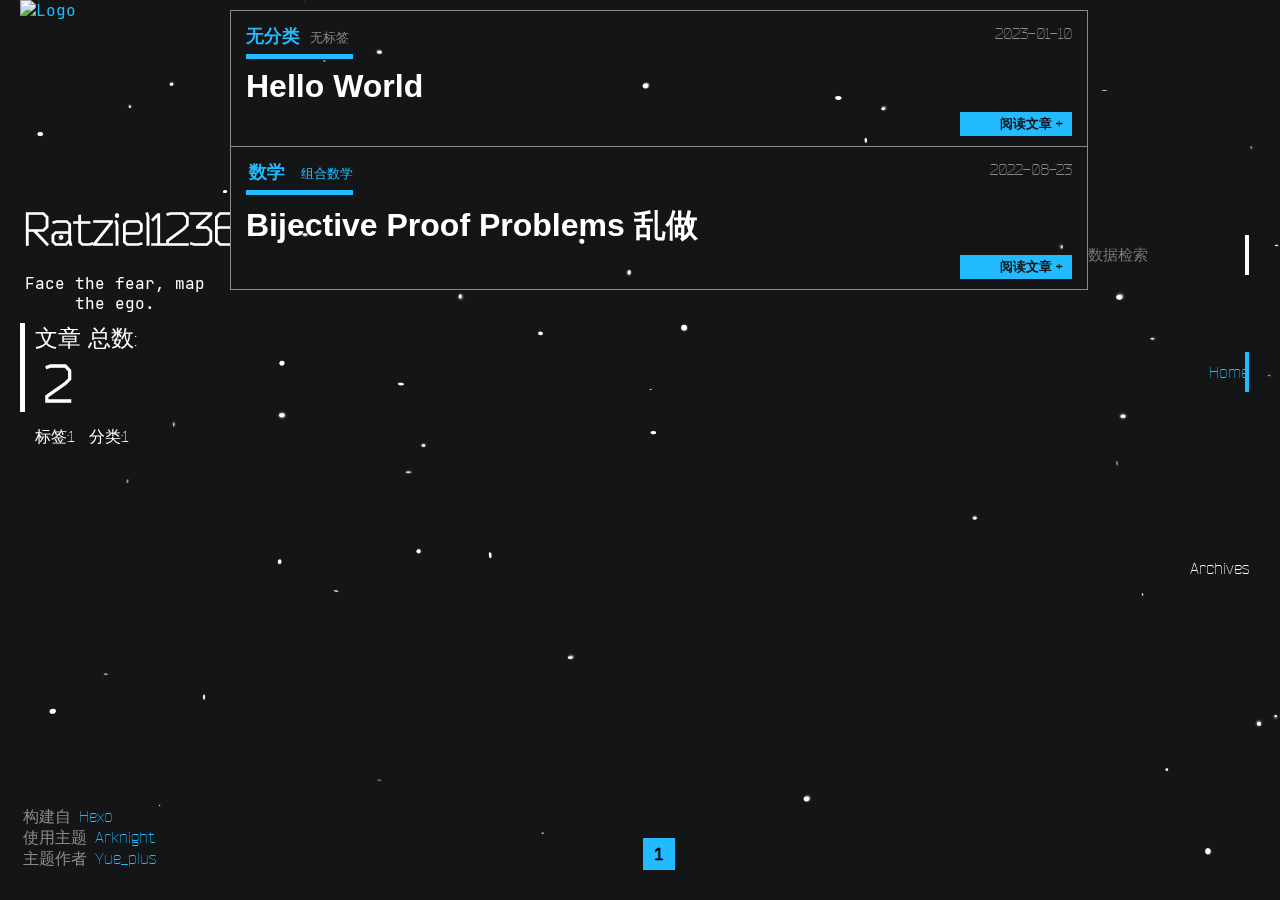
==== commit 5b664a89: "Site updated: 2023-01-13 16:45:10" ====
--- a/index.html
+++ b/index.html
@@ -1,4 +1,4 @@
-<!DOCTYPE html><html lang="zh"><head><meta charset="UTF-8"><meta name="viewport" content="width=device-width, initial-scale=1.0"><title>『愿您找到那可能性之光。』 | World Slit</title><script>var config = {"root":"/","search":{"preload":false,"activeHolder":"Enter here","blurHolder":"Search the blog","noResult":"Data \"$0\" not found"},"code":{"codeInfo":"$0 - $1 lines","copy":"copy","copyFinish":"copied","expand":"expand"}}</script><link rel="stylesheet" href="https://unpkg.com/@waline/client@v2/dist/waline.css"><script src="//unpkg.com/mermaid@9.2.2/dist/mermaid.min.js"></script><script>mermaid.initialize({
+<!DOCTYPE html><html lang="zh"><head><meta charset="UTF-8"><meta name="viewport" content="width=device-width, initial-scale=1.0"><title>『愿您找到那可能性之光。』 | World Slit</title><script>var config = {"root":"/","search":{"preload":false,"activeHolder":"键入以继续","blurHolder":"数据检索","noResult":"无 $0 相关数据"},"code":{"codeInfo":"$0 - 共 $1 行","copy":"复制","copyFinish":"复制成功","expand":"展开"}}</script><link rel="stylesheet" href="https://unpkg.com/@waline/client@v2/dist/waline.css"><script src="//unpkg.com/mermaid@9.2.2/dist/mermaid.min.js"></script><script>mermaid.initialize({
  startOnLoad: true
  , theme: 'dark'
 });</script><script src="//cdnjs.cloudflare.com/ajax/libs/mathjax/2.6.1/MathJax.js"></script><script>MathJax.Hub.Config({
@@ -26,7 +26,7 @@
  font-family: 'JetBrains Mono';
  src: local('JetBrains Mono'), url('/font/JetBrainsMono-Regular.woff2') format('woff2');
 }</style><meta name="generator" content="Hexo 5.4.2"><link rel="alternate" href="/atom.xml" title="World Slit" type="application/atom+xml">
-</head><body style="background-image:url(https://ak.hypergryph.com/assets/index/images/ak/pc/bk.jpg);"><main><header class="closed"><nav><div class="navBtn hide"><i class="navBtnIcon"><span class="navBtnIconBar"></span><span class="navBtnIconBar"></span><span class="navBtnIconBar"></span></i></div><ol class="navContent"><li class="navItem" id="search-header"><span class="navItemTitle"><input autocomplete="off" autocorrect="off" autocapitalize="none" placeholder="Search the blog" spellcheck="false" maxlength="50" type="text" id="search-input"></span></li><li class="navItem"><a class="navBlock" href="/"><span class="navItemTitle">Home</span></a></li><li class="navItem" matchdata="categories,tags"><a class="navBlock" href="/archives/"><span class="navItemTitle">Archives</span></a></li></ol></nav><div class="search-popup"><div id="search-result"></div></div></header><article><div class="posts"><a class="recent-post" href="/2023/01/10/hello-world/"><div class="recent-info"><span class="categories"><span>NO CATEGORY</span></span><span class="tags"><span>empty</span></span><time datetime="2023-01-10T08:32:57.945Z">2023-01-10</time></div><h1 class="recent-title">Hello World</h1><div class="recent-excerpt"></div><span class="read-more">READ MORE +</span></a><a class="recent-post" href="/2022/08/23/Bijective-Proof-Problems-%E4%B9%B1%E5%81%9A/"><div class="recent-info"><span class="categories"><object><a href="/categories/%E6%95%B0%E5%AD%A6/">数学</a></object></span><span class="tags"><object><a href="/tags/%E7%BB%84%E5%90%88%E6%95%B0%E5%AD%A6/">组合数学</a></object></span><time datetime="2022-08-23T03:18:59.000Z">2022-08-23</time></div><h1 class="recent-title">Bijective Proof Problems 乱做</h1><div class="recent-excerpt"></div><span class="read-more">READ MORE +</span></a></div><div id="paginator"><span class="page-number current">1</span></div></article><aside><div id="aside-top"><div id="about"><a href="/" id="logo"><img src="https://ak.hypergryph.com/assets/index/images/ak/pc/faction/1.png" alt="Logo"></a><h1 id="Dr"><a href="/">Ratziel1236</a></h1><div id="description"><p>Face the fear, map the ego.</p></div></div><div id="aside-block"><section id="total"><a id="total-archives" href="/archives"><span class="total-title">Archives Total:</span><span class="total-number">2</span></a><div id="total-tags"><span class="total-title">Tags:</span><span class="total-number">1</span></div><div id="total-categories"><span class="total-title">Categories:</span><span class="total-number">1</span></div></section></div></div><footer><nobr>Published with <a target="_blank" rel="noopener" href="http://hexo.io">Hexo</a></nobr><wbr><nobr> Theme <a target="_blank" rel="noopener" href="https://github.com/Yue-plus/hexo-theme-arknights">Arknight</a></nobr><wbr><nobr>by <a target="_blank" rel="noopener" href="https://github.com/Yue-plus">Yue_plus</a></nobr></footer></aside></main><canvas id="canvas-dust"></canvas><script src="/js/search.js"></script><script type="module">import { init } from 'https://unpkg.com/@waline/client@v2/dist/waline.mjs';
+</head><body style="background-image:url(https://ak.hypergryph.com/assets/index/images/ak/pc/bk.jpg);"><main><header class="closed"><nav><div class="navBtn hide"><i class="navBtnIcon"><span class="navBtnIconBar"></span><span class="navBtnIconBar"></span><span class="navBtnIconBar"></span></i></div><ol class="navContent"><li class="navItem" id="search-header"><span class="navItemTitle"><input autocomplete="off" autocorrect="off" autocapitalize="none" placeholder="数据检索" spellcheck="false" maxlength="50" type="text" id="search-input"></span></li><li class="navItem"><a class="navBlock" href="/"><span class="navItemTitle">Home</span></a></li><li class="navItem" matchdata="categories,tags"><a class="navBlock" href="/archives/"><span class="navItemTitle">Archives</span></a></li></ol></nav><div class="search-popup"><div id="search-result"></div></div></header><article><div class="posts"><a class="recent-post" href="/2023/01/10/hello-world/"><div class="recent-info"><span class="categories"><span>无分类</span></span><span class="tags"><span>无标签</span></span><time datetime="2023-01-10T08:32:57.945Z">2023-01-10</time></div><h1 class="recent-title">Hello World</h1><div class="recent-excerpt"></div><span class="read-more">阅读文章 +</span></a><a class="recent-post" href="/2022/08/23/Bijective-Proof-Problems-%E4%B9%B1%E5%81%9A/"><div class="recent-info"><span class="categories"><object><a href="/categories/%E6%95%B0%E5%AD%A6/">数学</a></object></span><span class="tags"><object><a href="/tags/%E7%BB%84%E5%90%88%E6%95%B0%E5%AD%A6/">组合数学</a></object></span><time datetime="2022-08-23T03:18:59.000Z">2022-08-23</time></div><h1 class="recent-title">Bijective Proof Problems 乱做</h1><div class="recent-excerpt"></div><span class="read-more">阅读文章 +</span></a></div><div id="paginator"><span class="page-number current">1</span></div></article><aside><div id="aside-top"><div id="about"><a href="/" id="logo"><img src="https://ak.hypergryph.com/assets/index/images/ak/pc/faction/1.png" alt="Logo"></a><h1 id="Dr"><a href="/">Ratziel1236</a></h1><div id="description"><p>Face the fear, map the ego.</p></div></div><div id="aside-block"><section id="total"><a id="total-archives" href="/archives"><span class="total-title">文章 总数:</span><span class="total-number">2</span></a><div id="total-tags"><span class="total-title">标签:</span><span class="total-number">1</span></div><div id="total-categories"><span class="total-title">分类:</span><span class="total-number">1</span></div></section></div></div><footer><nobr>构建自 <a target="_blank" rel="noopener" href="http://hexo.io">Hexo</a></nobr><wbr><nobr> 使用主题 <a target="_blank" rel="noopener" href="https://github.com/Yue-plus/hexo-theme-arknights">Arknight</a></nobr><wbr><nobr>主题作者 <a target="_blank" rel="noopener" href="https://github.com/Yue-plus">Yue_plus</a></nobr></footer></aside></main><canvas id="canvas-dust"></canvas><script src="/js/search.js"></script><script type="module">import { init } from 'https://unpkg.com/@waline/client@v2/dist/waline.mjs';
 init({
     el: '#waline',
     serverURL: 'https://waline-test-r0r4zri9d-ratziel1236.vercel.app/',
@@ -34,9 +34,9 @@
     pageview: true,
     requiredMeta: ['nick', 'mail'],
     locale: {
-      nick: '称呼(必填)',
+      nick: '称呼',
       nickError: '昵称不能少于3个字符',
-      mail: '邮箱(必填)',
+      mail: '邮箱',
       mailError: '请填写正确的邮件地址',
       link: '网址',
       optional: '可选',
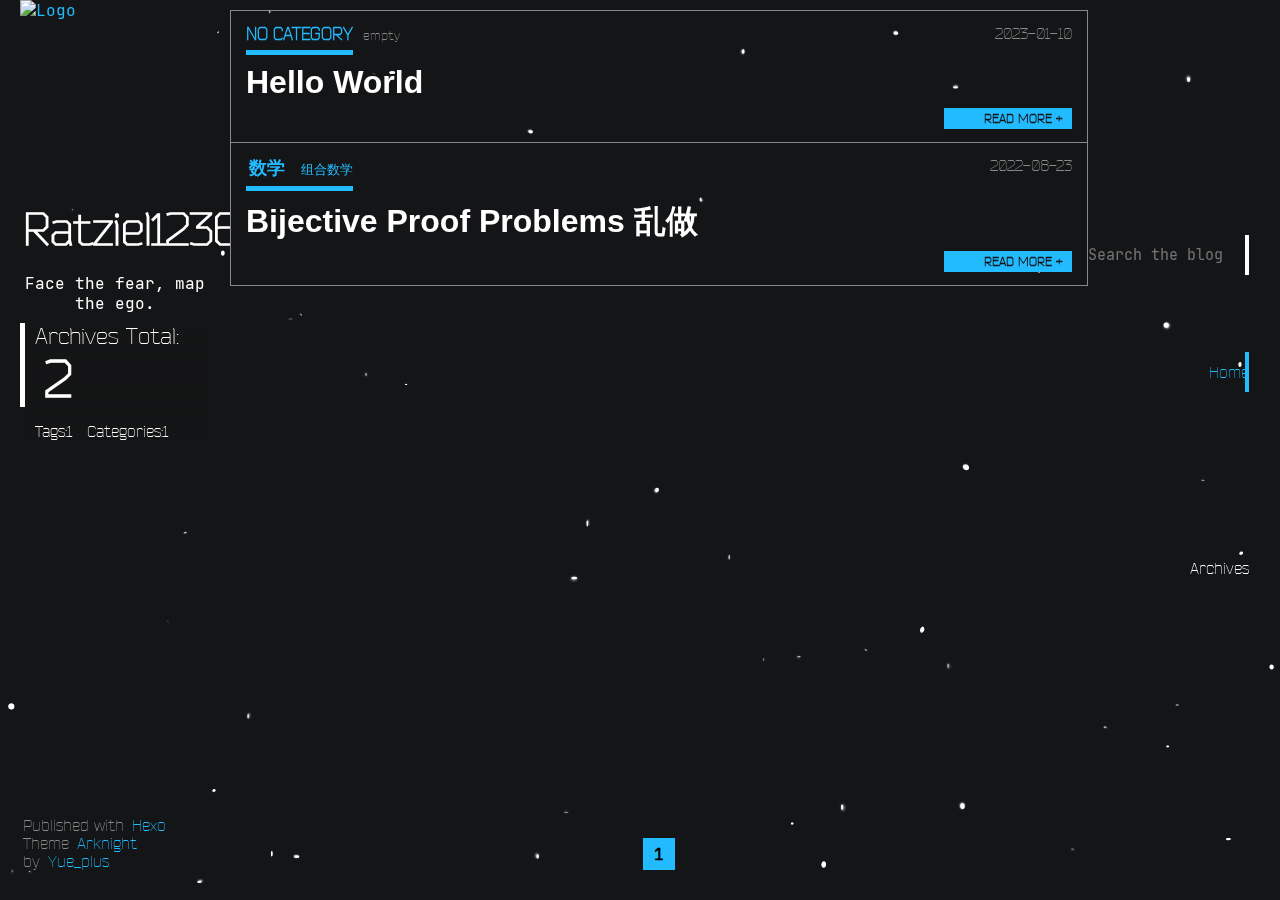
==== commit 8676267f: "Site updated: 2023-01-13 16:46:01" ====
--- a/index.html
+++ b/index.html
@@ -1,4 +1,4 @@
-<!DOCTYPE html><html lang="zh"><head><meta charset="UTF-8"><meta name="viewport" content="width=device-width, initial-scale=1.0"><title>『愿您找到那可能性之光。』 | World Slit</title><script>var config = {"root":"/","search":{"preload":false,"activeHolder":"键入以继续","blurHolder":"数据检索","noResult":"无 $0 相关数据"},"code":{"codeInfo":"$0 - 共 $1 行","copy":"复制","copyFinish":"复制成功","expand":"展开"}}</script><link rel="stylesheet" href="https://unpkg.com/@waline/client@v2/dist/waline.css"><script src="//unpkg.com/mermaid@9.2.2/dist/mermaid.min.js"></script><script>mermaid.initialize({
+<!DOCTYPE html><html lang="zh"><head><meta charset="UTF-8"><meta name="viewport" content="width=device-width, initial-scale=1.0"><title>『愿您找到那可能性之光。』 | World Slit</title><script>var config = {"root":"/","search":{"preload":false,"activeHolder":"Enter here","blurHolder":"Search the blog","noResult":"Data \"$0\" not found"},"code":{"codeInfo":"$0 - $1 lines","copy":"copy","copyFinish":"copied","expand":"expand"}}</script><link rel="stylesheet" href="https://unpkg.com/@waline/client@v2/dist/waline.css"><script src="//unpkg.com/mermaid@9.2.2/dist/mermaid.min.js"></script><script>mermaid.initialize({
  startOnLoad: true
  , theme: 'dark'
 });</script><script src="//cdnjs.cloudflare.com/ajax/libs/mathjax/2.6.1/MathJax.js"></script><script>MathJax.Hub.Config({
@@ -26,7 +26,7 @@
  font-family: 'JetBrains Mono';
  src: local('JetBrains Mono'), url('/font/JetBrainsMono-Regular.woff2') format('woff2');
 }</style><meta name="generator" content="Hexo 5.4.2"><link rel="alternate" href="/atom.xml" title="World Slit" type="application/atom+xml">
-</head><body style="background-image:url(https://ak.hypergryph.com/assets/index/images/ak/pc/bk.jpg);"><main><header class="closed"><nav><div class="navBtn hide"><i class="navBtnIcon"><span class="navBtnIconBar"></span><span class="navBtnIconBar"></span><span class="navBtnIconBar"></span></i></div><ol class="navContent"><li class="navItem" id="search-header"><span class="navItemTitle"><input autocomplete="off" autocorrect="off" autocapitalize="none" placeholder="数据检索" spellcheck="false" maxlength="50" type="text" id="search-input"></span></li><li class="navItem"><a class="navBlock" href="/"><span class="navItemTitle">Home</span></a></li><li class="navItem" matchdata="categories,tags"><a class="navBlock" href="/archives/"><span class="navItemTitle">Archives</span></a></li></ol></nav><div class="search-popup"><div id="search-result"></div></div></header><article><div class="posts"><a class="recent-post" href="/2023/01/10/hello-world/"><div class="recent-info"><span class="categories"><span>无分类</span></span><span class="tags"><span>无标签</span></span><time datetime="2023-01-10T08:32:57.945Z">2023-01-10</time></div><h1 class="recent-title">Hello World</h1><div class="recent-excerpt"></div><span class="read-more">阅读文章 +</span></a><a class="recent-post" href="/2022/08/23/Bijective-Proof-Problems-%E4%B9%B1%E5%81%9A/"><div class="recent-info"><span class="categories"><object><a href="/categories/%E6%95%B0%E5%AD%A6/">数学</a></object></span><span class="tags"><object><a href="/tags/%E7%BB%84%E5%90%88%E6%95%B0%E5%AD%A6/">组合数学</a></object></span><time datetime="2022-08-23T03:18:59.000Z">2022-08-23</time></div><h1 class="recent-title">Bijective Proof Problems 乱做</h1><div class="recent-excerpt"></div><span class="read-more">阅读文章 +</span></a></div><div id="paginator"><span class="page-number current">1</span></div></article><aside><div id="aside-top"><div id="about"><a href="/" id="logo"><img src="https://ak.hypergryph.com/assets/index/images/ak/pc/faction/1.png" alt="Logo"></a><h1 id="Dr"><a href="/">Ratziel1236</a></h1><div id="description"><p>Face the fear, map the ego.</p></div></div><div id="aside-block"><section id="total"><a id="total-archives" href="/archives"><span class="total-title">文章 总数:</span><span class="total-number">2</span></a><div id="total-tags"><span class="total-title">标签:</span><span class="total-number">1</span></div><div id="total-categories"><span class="total-title">分类:</span><span class="total-number">1</span></div></section></div></div><footer><nobr>构建自 <a target="_blank" rel="noopener" href="http://hexo.io">Hexo</a></nobr><wbr><nobr> 使用主题 <a target="_blank" rel="noopener" href="https://github.com/Yue-plus/hexo-theme-arknights">Arknight</a></nobr><wbr><nobr>主题作者 <a target="_blank" rel="noopener" href="https://github.com/Yue-plus">Yue_plus</a></nobr></footer></aside></main><canvas id="canvas-dust"></canvas><script src="/js/search.js"></script><script type="module">import { init } from 'https://unpkg.com/@waline/client@v2/dist/waline.mjs';
+</head><body style="background-image:url(https://ak.hypergryph.com/assets/index/images/ak/pc/bk.jpg);"><main><header class="closed"><nav><div class="navBtn hide"><i class="navBtnIcon"><span class="navBtnIconBar"></span><span class="navBtnIconBar"></span><span class="navBtnIconBar"></span></i></div><ol class="navContent"><li class="navItem" id="search-header"><span class="navItemTitle"><input autocomplete="off" autocorrect="off" autocapitalize="none" placeholder="Search the blog" spellcheck="false" maxlength="50" type="text" id="search-input"></span></li><li class="navItem"><a class="navBlock" href="/"><span class="navItemTitle">Home</span></a></li><li class="navItem" matchdata="categories,tags"><a class="navBlock" href="/archives/"><span class="navItemTitle">Archives</span></a></li></ol></nav><div class="search-popup"><div id="search-result"></div></div></header><article><div class="posts"><a class="recent-post" href="/2023/01/10/hello-world/"><div class="recent-info"><span class="categories"><span>NO CATEGORY</span></span><span class="tags"><span>empty</span></span><time datetime="2023-01-10T08:32:57.945Z">2023-01-10</time></div><h1 class="recent-title">Hello World</h1><div class="recent-excerpt"></div><span class="read-more">READ MORE +</span></a><a class="recent-post" href="/2022/08/23/Bijective-Proof-Problems-%E4%B9%B1%E5%81%9A/"><div class="recent-info"><span class="categories"><object><a href="/categories/%E6%95%B0%E5%AD%A6/">数学</a></object></span><span class="tags"><object><a href="/tags/%E7%BB%84%E5%90%88%E6%95%B0%E5%AD%A6/">组合数学</a></object></span><time datetime="2022-08-23T03:18:59.000Z">2022-08-23</time></div><h1 class="recent-title">Bijective Proof Problems 乱做</h1><div class="recent-excerpt"></div><span class="read-more">READ MORE +</span></a></div><div id="paginator"><span class="page-number current">1</span></div></article><aside><div id="aside-top"><div id="about"><a href="/" id="logo"><img src="https://ak.hypergryph.com/assets/index/images/ak/pc/faction/1.png" alt="Logo"></a><h1 id="Dr"><a href="/">Ratziel1236</a></h1><div id="description"><p>Face the fear, map the ego.</p></div></div><div id="aside-block"><section id="total"><a id="total-archives" href="/archives"><span class="total-title">Archives Total:</span><span class="total-number">2</span></a><div id="total-tags"><span class="total-title">Tags:</span><span class="total-number">1</span></div><div id="total-categories"><span class="total-title">Categories:</span><span class="total-number">1</span></div></section></div></div><footer><nobr>Published with <a target="_blank" rel="noopener" href="http://hexo.io">Hexo</a></nobr><wbr><nobr> Theme <a target="_blank" rel="noopener" href="https://github.com/Yue-plus/hexo-theme-arknights">Arknight</a></nobr><wbr><nobr>by <a target="_blank" rel="noopener" href="https://github.com/Yue-plus">Yue_plus</a></nobr></footer></aside></main><canvas id="canvas-dust"></canvas><script src="/js/search.js"></script><script type="module">import { init } from 'https://unpkg.com/@waline/client@v2/dist/waline.mjs';
 init({
     el: '#waline',
     serverURL: 'https://waline-test-r0r4zri9d-ratziel1236.vercel.app/',
